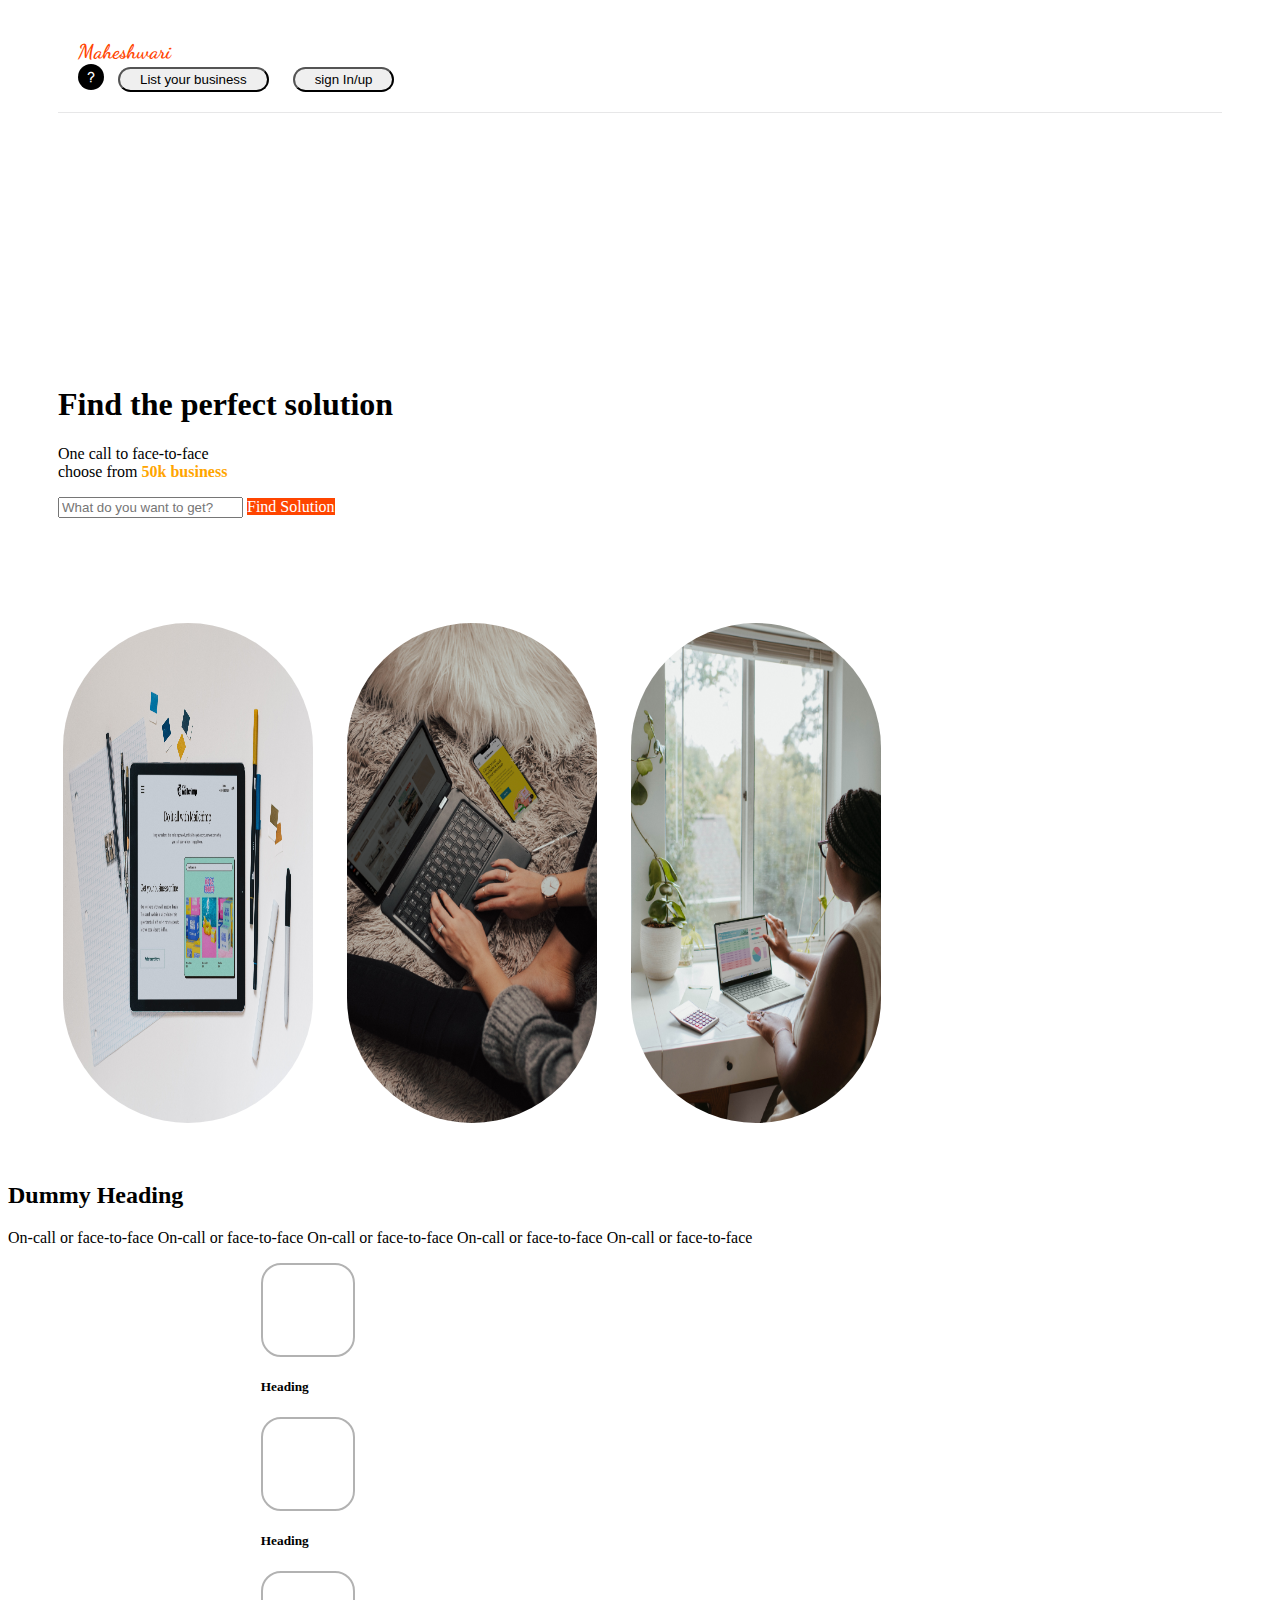
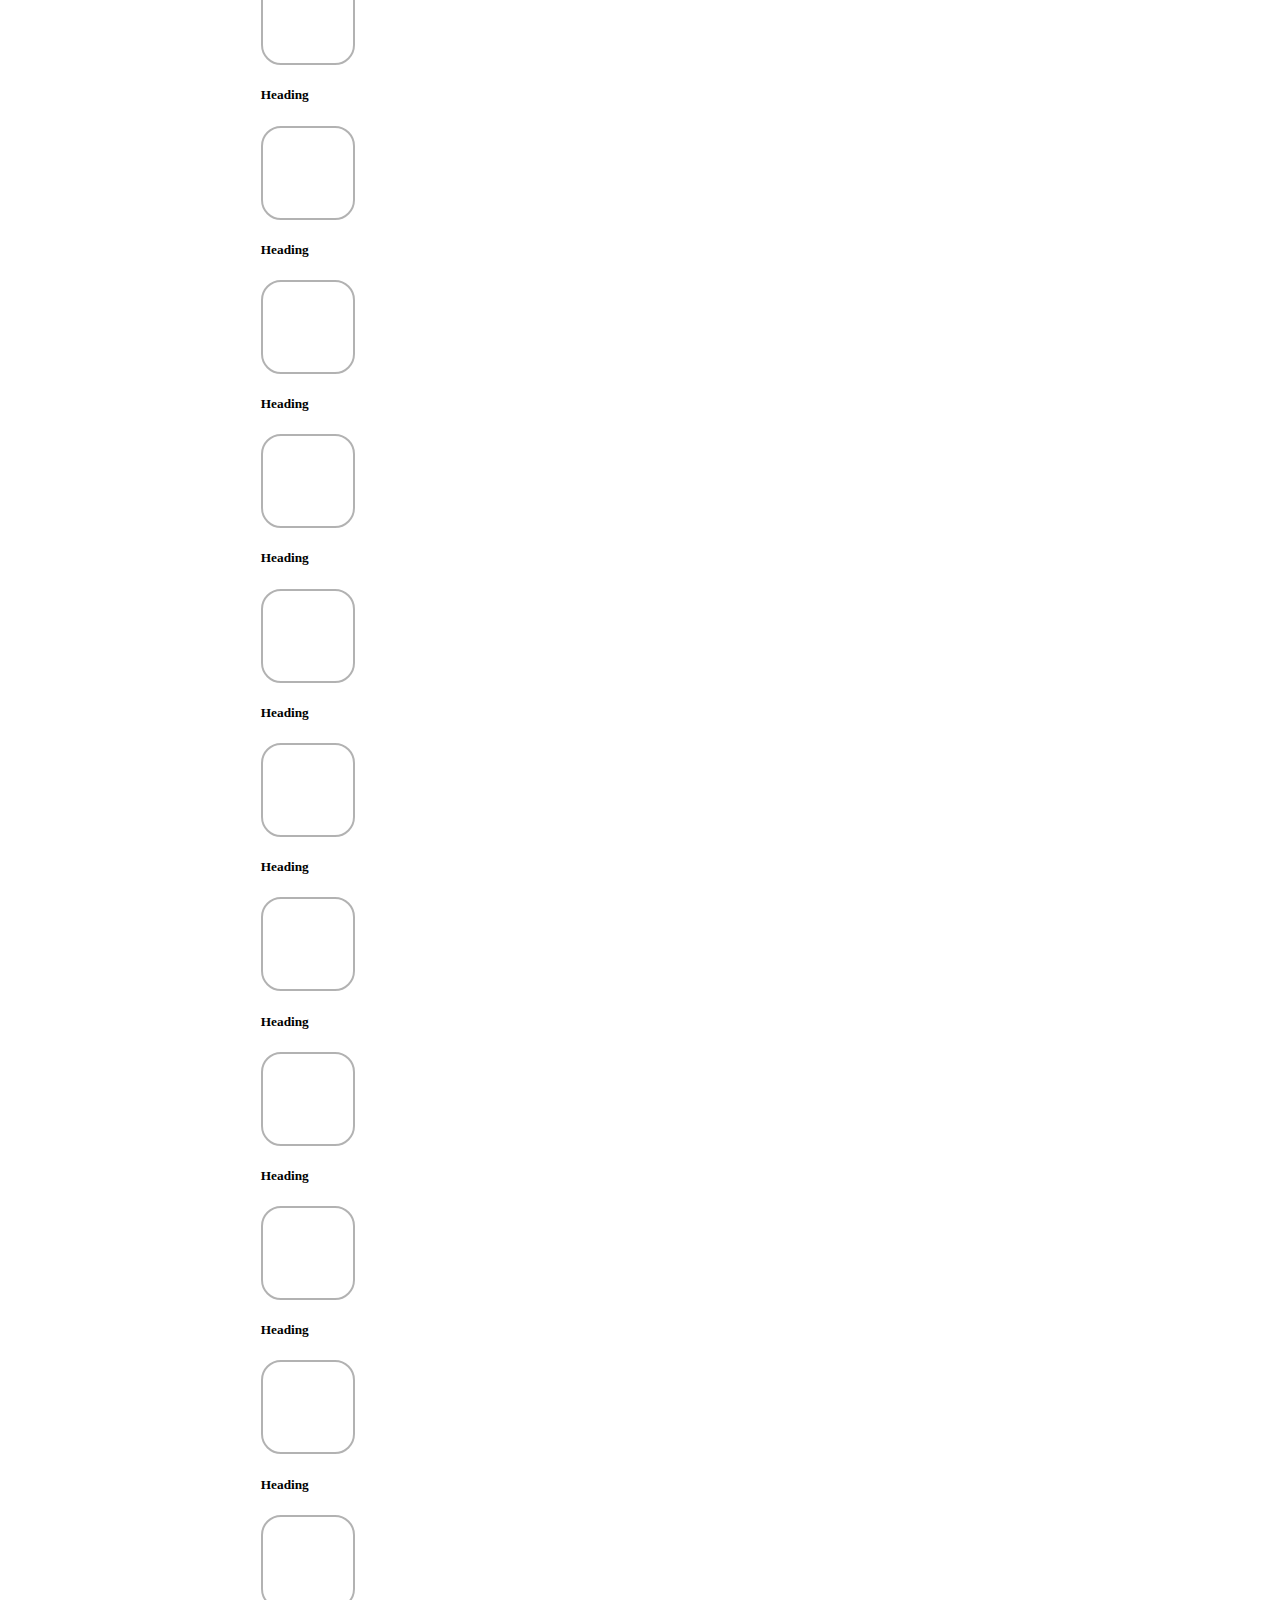
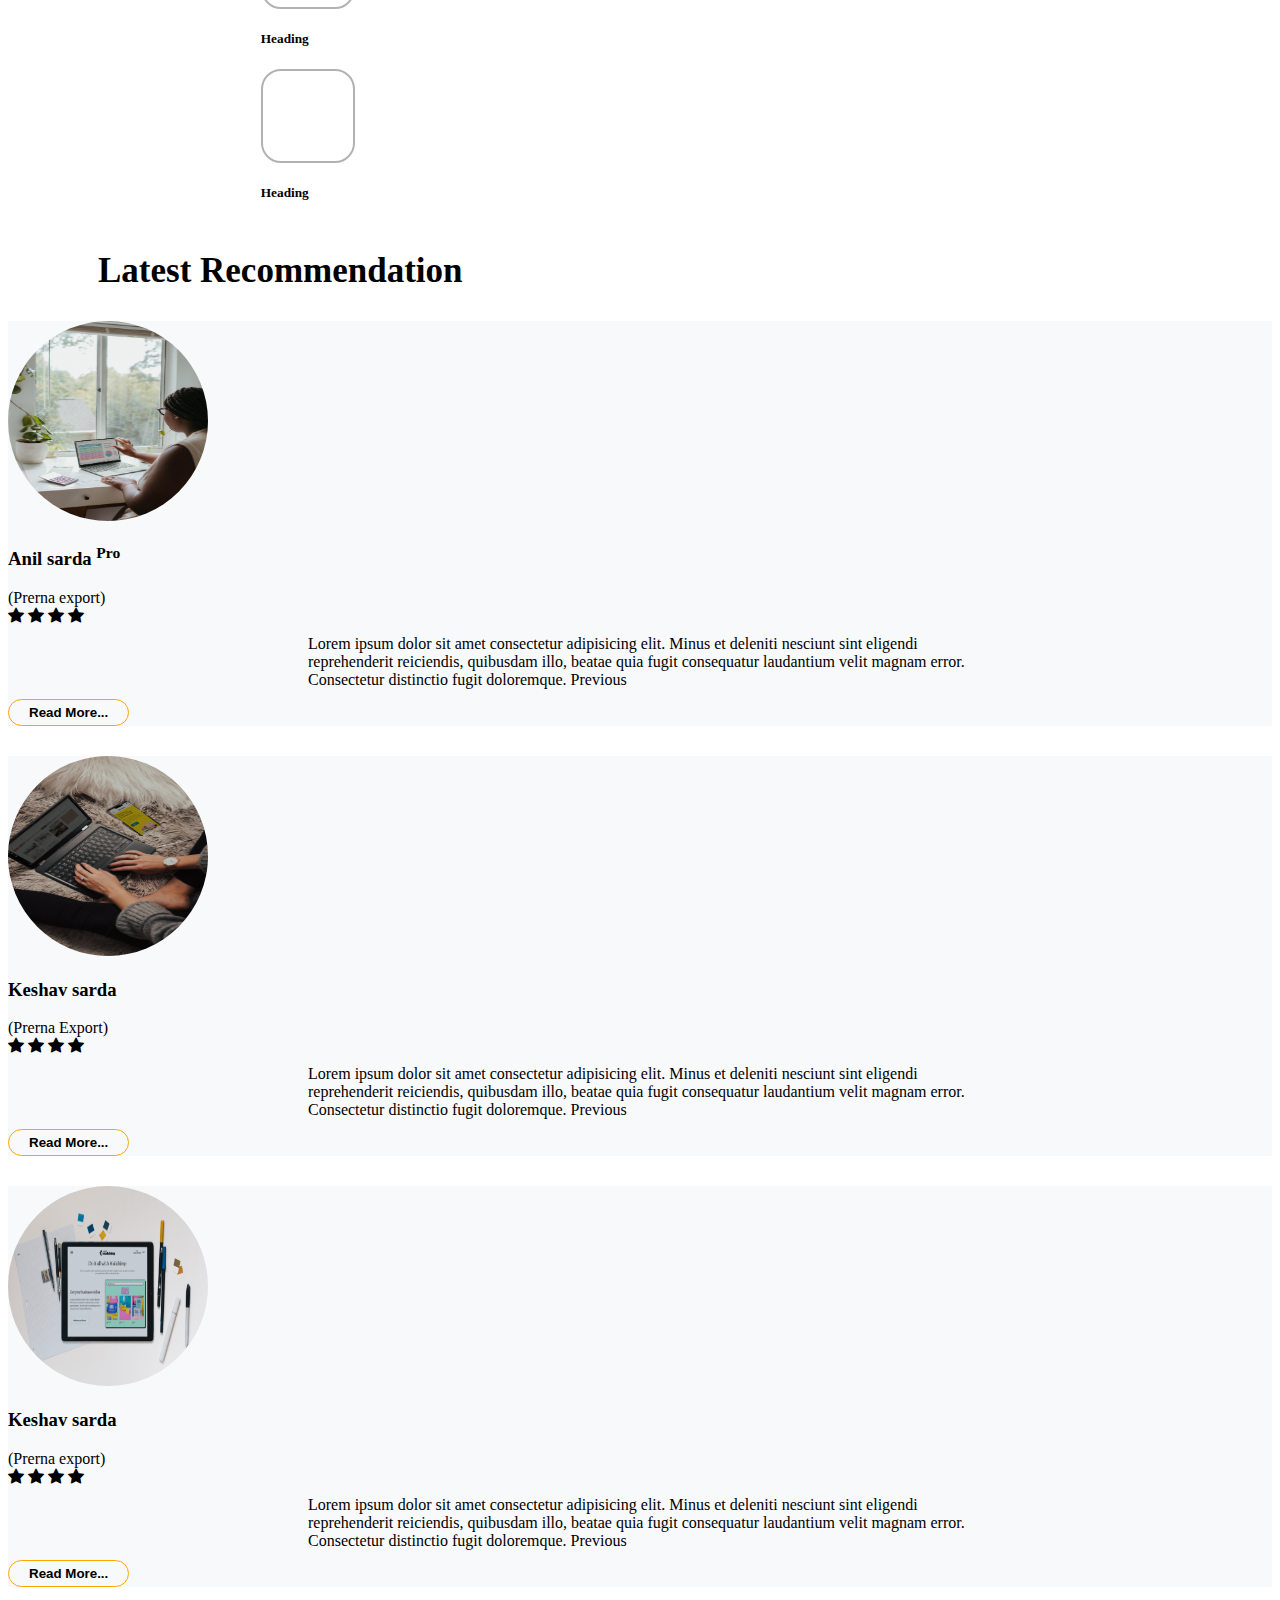
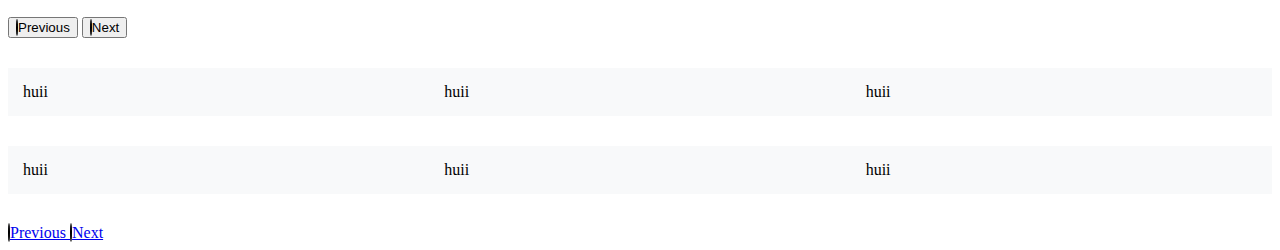
==== index.html @ d86c4afa "v1" ====
<!DOCTYPE html>
<html lang="en">
<head>
    <meta charset="UTF-8">
    <meta http-equiv="X-UA-Compatible" content="IE=edge">
    <meta name="viewport" content="width=device-width, initial-scale=1.0">
    <title>Demo</title>
    <link href="https://cdn.jsdelivr.net/npm/bootstrap@5.3.0-alpha3/dist/css/bootstrap.min.css" rel="stylesheet" integrity="sha384-KK94CHFLLe+nY2dmCWGMq91rCGa5gtU4mk92HdvYe+M/SXH301p5ILy+dN9+nJOZ" crossorigin="anonymous">
    <link rel="stylesheet" href="style.css">
    <link rel="stylesheet"
    href="https://unpkg.com/boxicons@latest/css/boxicons.min.css">
    <link rel="stylesheet" href="https://cdn.jsdelivr.net/npm/bootstrap-icons@1.10.5/font/bootstrap-icons.css">
    <script src="https://cdn.jsdelivr.net/npm/bootstrap@5.3.0-alpha3/dist/js/bootstrap.bundle.min.js" integrity="sha384-ENjdO4Dr2bkBIFxQpeoTz1HIcje39Wm4jDKdf19U8gI4ddQ3GYNS7NTKfAdVQSZe" crossorigin="anonymous"></script>
</head>
<body class="container-fluid">
    <nav class="navbar">
        <div class="left">
            <a href="">Maheshwari</a>
        </div>
        <div class="right">
            <i class='bx bx-question-mark'></i>
            <button>List your business</button>
            <button>sign In/up</button>
        </div>

    </nav>
    <section>
        <div class="row justify-content-start">
            <div class="col-4" id="Content">
              <h1>Find the perfect solution</h1>
              <p>One call to face-to-face <br>
            choose from <span>50k business</span></p>
            
<div class="input-group mb-3">
    <input type="text" class="form-control p-3 " placeholder="What do you want to get?" aria-label="Recipient's username" aria-describedby="basic-addon2" >
    <span class="input-group-text" id="basic-addon2">Find Solution</span>
  </div>
            </div>
            <div class="col-4">
             <div class="d-flex">
                <img src="./images/1.jpg" id="one" width="250px" height="500px" alt="">
                <img src="./images/2.jpg" id="two" width="250px" height="500px" alt="">
                <img src="./images/3.jpg" id="three" width="250px" height="500px" alt="">
             </div>
            </div>
          </div>
    </section>


    <section class="dummy">
        <h2 class="text-center">Dummy Heading</h2>
        <p class="text-center">On-call or face-to-face On-call or face-to-face On-call or face-to-face On-call or face-to-face On-call or face-to-face </p>

        <div class="boxes">
            <div class="d-flex mt-5">
                <div>
                    <div class="box">
    
                    </div>
                    <h5>Heading</h5>
                </div>
                <div>
                    <div class="box">
    
                    </div>
                    <h5>Heading</h5>
                </div>
                <div>
                    <div class="box">
    
                    </div>
                    <h5>Heading</h5>
                </div>
                <div>
                    <div class="box">
    
                    </div>
                    <h5>Heading</h5>
                </div>
                <div>
                    <div class="box">
    
                    </div>
                    <h5>Heading</h5>
                </div>
                <div>
                    <div class="box">
    
                    </div>
                    <h5>Heading</h5>
                </div>
                <div>
                    <div class="box">
    
                    </div>
                    <h5>Heading</h5>
                </div>
            </div>
            <div class="d-flex mt-5">
                <div>
                    <div class="box">
    
                    </div>
                    <h5>Heading</h5>
                </div>
                <div>
                    <div class="box">
    
                    </div>
                    <h5>Heading</h5>
                </div>
                <div>
                    <div class="box">
    
                    </div>
                    <h5>Heading</h5>
                </div>
                <div>
                    <div class="box">
    
                    </div>
                    <h5>Heading</h5>
                </div>
                <div>
                    <div class="box">
    
                    </div>
                    <h5>Heading</h5>
                </div>
                <div>
                    <div class="box">
    
                    </div>
                    <h5>Heading</h5>
                </div>
                <div>
                    <div class="box">
    
                    </div>
                    <h5>Heading</h5>
                </div>
            </div>
           
           
    </section>

    <section class="recommendation">
      <h2>Latest Recommendation</h2>
      
      <div id="carouselExampleInterval" class="carousel slide" data-bs-ride="carousel">
        <div class="carousel-inner">
          <div class="carousel-item active text-center" data-bs-interval="3000">
            <img src="./images/3.jpg" class="d-block " alt="...">
            <h3>Anil sarda <sup class="text-danger">Pro</sup></h3>
            <span>(Prerna export)</span>
            <div>
                <span class="bi bi-star-fill text-warning"></span>
                <span class="bi bi-star-fill text-warning"></span>
                <span class="bi bi-star-fill text-warning"></span>
                <span class="bi bi-star-fill text-warning"></span>
                <span></span>
            </div>
            <p> Lorem ipsum dolor sit amet consectetur adipisicing elit. Minus et deleniti nesciunt sint eligendi reprehenderit reiciendis, quibusdam illo, beatae quia fugit consequatur laudantium velit magnam error. Consectetur distinctio fugit doloremque. Previous
            </p>
            <button>Read More...</button>
          </div>
          <div class="carousel-item text-center" data-bs-interval="4000">
            <img src="./images/2.jpg" class="d-block " alt="...">
            <h3>Keshav sarda</h3>
            <span>(Prerna Export)</span>
            <div>
                <span class="bi bi-star-fill text-warning"></span>
                <span class="bi bi-star-fill text-warning"></span>
                <span class="bi bi-star-fill text-warning"></span>
                <span class="bi bi-star-fill text-warning"></span>
                <span></span>
            </div>
            <p> Lorem ipsum dolor sit amet consectetur adipisicing elit. Minus et deleniti nesciunt sint eligendi reprehenderit reiciendis, quibusdam illo, beatae quia fugit consequatur laudantium velit magnam error. Consectetur distinctio fugit doloremque. Previous
            </p>
            <button>Read More...</button>
          </div>
          <div class="carousel-item text-center" data-bs-interval="3000">
            <img src="./images/1.jpg" class="d-block" alt="...">
            <h3>Keshav sarda</h3>
            <span>(Prerna export)</span>
            <div>
                <span class="bi bi-star-fill text-warning"></span>
                <span class="bi bi-star-fill text-warning"></span>
                <span class="bi bi-star-fill text-warning"></span>
                <span class="bi bi-star-fill text-warning"></span>
                <span></span>
            </div>
            <p> Lorem ipsum dolor sit amet consectetur adipisicing elit. Minus et deleniti nesciunt sint eligendi reprehenderit reiciendis, quibusdam illo, beatae quia fugit consequatur laudantium velit magnam error. Consectetur distinctio fugit doloremque. Previous
              </p>
              <button>Read More...</button>
          </div>
        </div>
        <button class="carousel-control-prev" type="button" data-bs-target="#carouselExampleInterval" data-bs-slide="prev">
          <span class="carousel-control-prev-icon" aria-hidden="true"></span>
          <span class="visually-hidden">Previous</span>
        </button>
        <button class="carousel-control-next" type="button" data-bs-target="#carouselExampleInterval" data-bs-slide="next">
          <span class="carousel-control-next-icon" aria-hidden="true"></span>
          <span class="visually-hidden">Next</span>
        </button>
      </div>
          <!-- Carousel wrapper -->
    </section>


    <div id="myCarousel" class="carousel slide" data-ride="carousel">
        <div class="carousel-inner">
           <div class="carousel-item active">
              <div class="row">
                 <div class="col-md-4">
                   huii
                 </div>
                 <div class="col-md-4">
                    huii
                 </div>
                 <div class="col-md-4">
                    huii
                 </div>
              </div>
           </div>
           <div class="carousel-item">
              <div class="row">
                 <div class="col-md-4">
                    huii
                 </div>
                 <div class="col-md-4">
                    huii
                 </div>
                 <div class="col-md-4">
                    huii
                 </div>
              </div>
           </div>
        </div>
        <a class="carousel-control-prev" href="#myCarousel" role="button" data-slide="prev">
           <span class="carousel-control-prev-icon" aria-hidden="true"></span>
           <span class="sr-only">Previous</span>
        </a>
        <a class="carousel-control-next" href="#myCarousel" role="button" data-slide="next">
           <span class="carousel-control-next-icon" aria-hidden="true"></span>
           <span class="sr-only">Next</span>
        </a>
     </div>
   

    
    <script src="https://code.jquery.com/jquery-3.6.3.min.js" integrity="sha256-pvPw+upLPUjgMXY0G+8O0xUf+/Im1MZjXxxgOcBQBXU="crossorigin="anonymous"></script>
        <script src="https://cdn.jsdelivr.net/npm/bootstrap@5.3.0-alpha1/dist/js/bootstrap.bundle.min.js" integrity="sha384-w76AqPfDkMBDXo30jS1Sgez6pr3x5MlQ1ZAGC+nuZB+EYdgRZgiwxhTBTkF7CXvN" crossorigin="anonymous"></script>
</body>
</html>
---- style.css ----
@import url('https://fonts.googleapis.com/css2?family=Dancing+Script&display=swap');
nav{
    margin: 20px 50px;
    box-shadow: rgba(17, 17, 26, 0.1) 0px 1px 0px;
    padding: 20px;
    
}
.left a{
    text-decoration: none;
    font-size: 20px;
    font-family: 'Dancing Script', cursive;
    color: orangered;
    font-weight: bold;
}
.right i{
    background-color: black;
    padding: 5px;
    border-radius: 50%;
    color: white;
}
.right button{
    border-radius: 40px;
    margin: 0 10px;
    padding: 3px 20px;
}
.input-group span{
    background-color: orangered;
    color: white;
}
section .row{
    margin: 0 50px;
}
#Content{
    padding-top: 20%;
    width: 40%;
}
#Content p span{
    color: orange;
    font-weight: 600;
}
section .row .col-4 img{
    margin-right: 20px;
    padding: 5px;
    border-radius:200px;
}
#one{
    margin-top: 100px;
}
#three{
    margin-top: 100px;
}

.dummy{
    margin-top: 50px;
}

.dummy h2{
    font-weight: bold;
}
.boxes{
    margin: 0 20%;
    
}
.box{
    border: 2px solid black;
    height: 90px;
    width: 90px;
    border-radius: 20px;
    margin-bottom: 5px;
    margin-right: 50px;
    opacity: 0.3;
}
.recommendation h2{
    margin: 20px 90px;
    margin-top: 50px;
    font-weight: bold;
    font-size: 35px;
}
.carousel-item{
    margin: 30px 0px;
}
.carousel-item p{
    margin: 10px 300px;
}
.carousel-item img {
    width: 200px;
    height: 200px;
    border-radius: 50%;
    margin: auto;
}
.carousel-item button{
    background-color: transparent;
    border: 1px solid orange;
    padding: 5px 20px;
    border-radius: 20px;
    font-weight: bold;
}
.carousel-item button:hover{
    background-color: orangered;
    color: white;
   
}

.carousel-control-prev-icon, .carousel-control-next-icon {
    height: 40px;
    width: 40px;
    outline: black;
    background-color: rgba(0, 0, 0, 0.3);
    background-size: 100%, 100%;
    border-radius: 50%;
    border: 1px solid black;
}









.carousel-inner .row {
    display: flex;
 }
 
 .carousel-inner .col-md-4 {
    flex: 1;
    padding: 15px;
 }
 
 .carousel-inner .carousel-item {
    background-color: #f8f9fa;
 }
 
 .carousel-control-prev-icon,
 .carousel-control-next-icon {
    height: 100%;
    width: 100%;
    outline: black;
    background-size: 100%, 100%;
    border-radius: 50%;
    background-image: none;
 }
 
 .carousel-control-prev-icon {
    background-image: url("data:image/svg+xml,%3csvg xmlns='http://www.w3.org/2000/svg' fill='%23000' viewBox='0 0 8 8'%3e%3cpath d='M4.5 0l-.5.5v2.3l-3-3v1.5l3 3h1.5l-3 3v1.5l3-3v1.5l3-3.1v2.3l.5.5h1l.5-.5v-7l-.5-.5h-1z'/%3e%3c/svg%3e");
 }
 
 .carousel-control-next-icon {
    background-image: url("data:image/svg+xml,%3csvg xmlns='http://www.w3.org/2000/svg' fill='%23000' viewBox='0 0 8 8'%3e%3cpath d='M3.5 0l-.5.5v2.3l-3-3v1.5l3 3h1.5l-3 3v1.5l3-3v1.5l3-3.1v2.3l.5.5h1l.5-.5v-7l-.5-.5h-1z'/%3e%3c/svg%3e");
 }
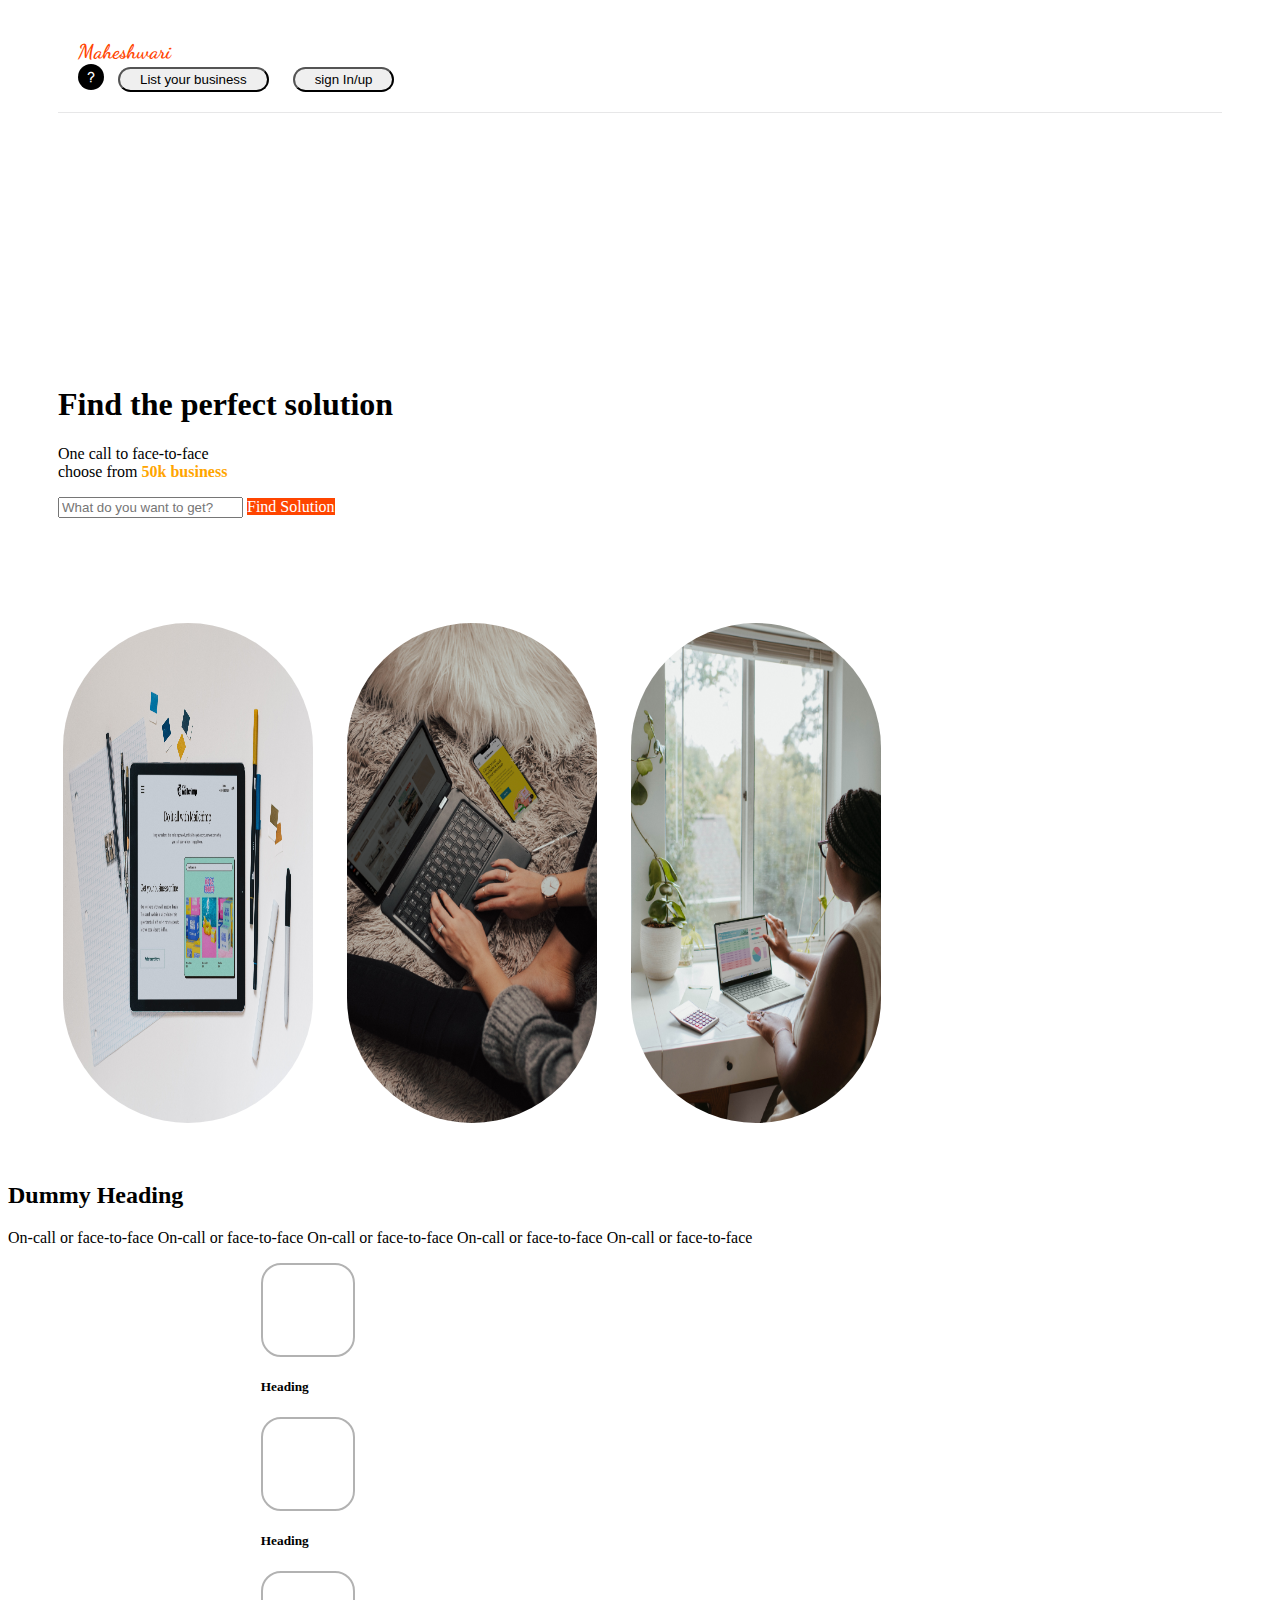
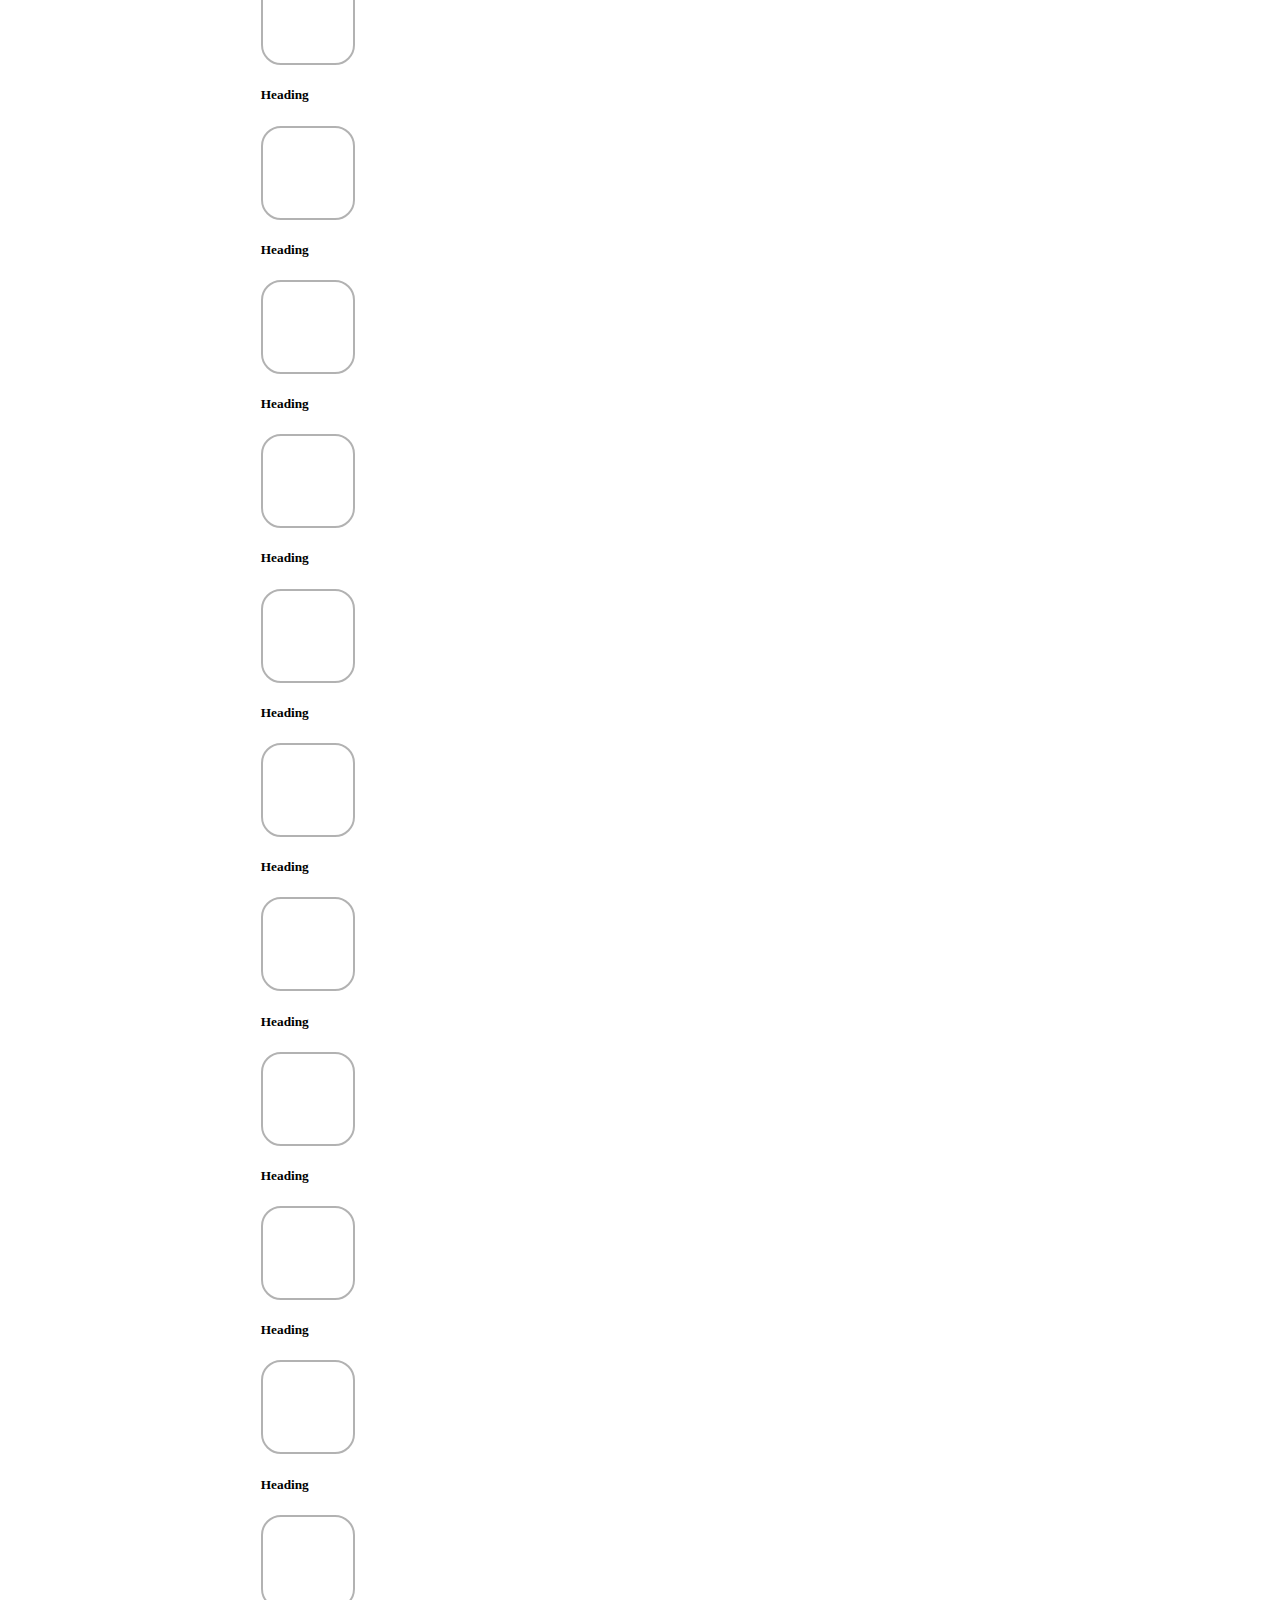
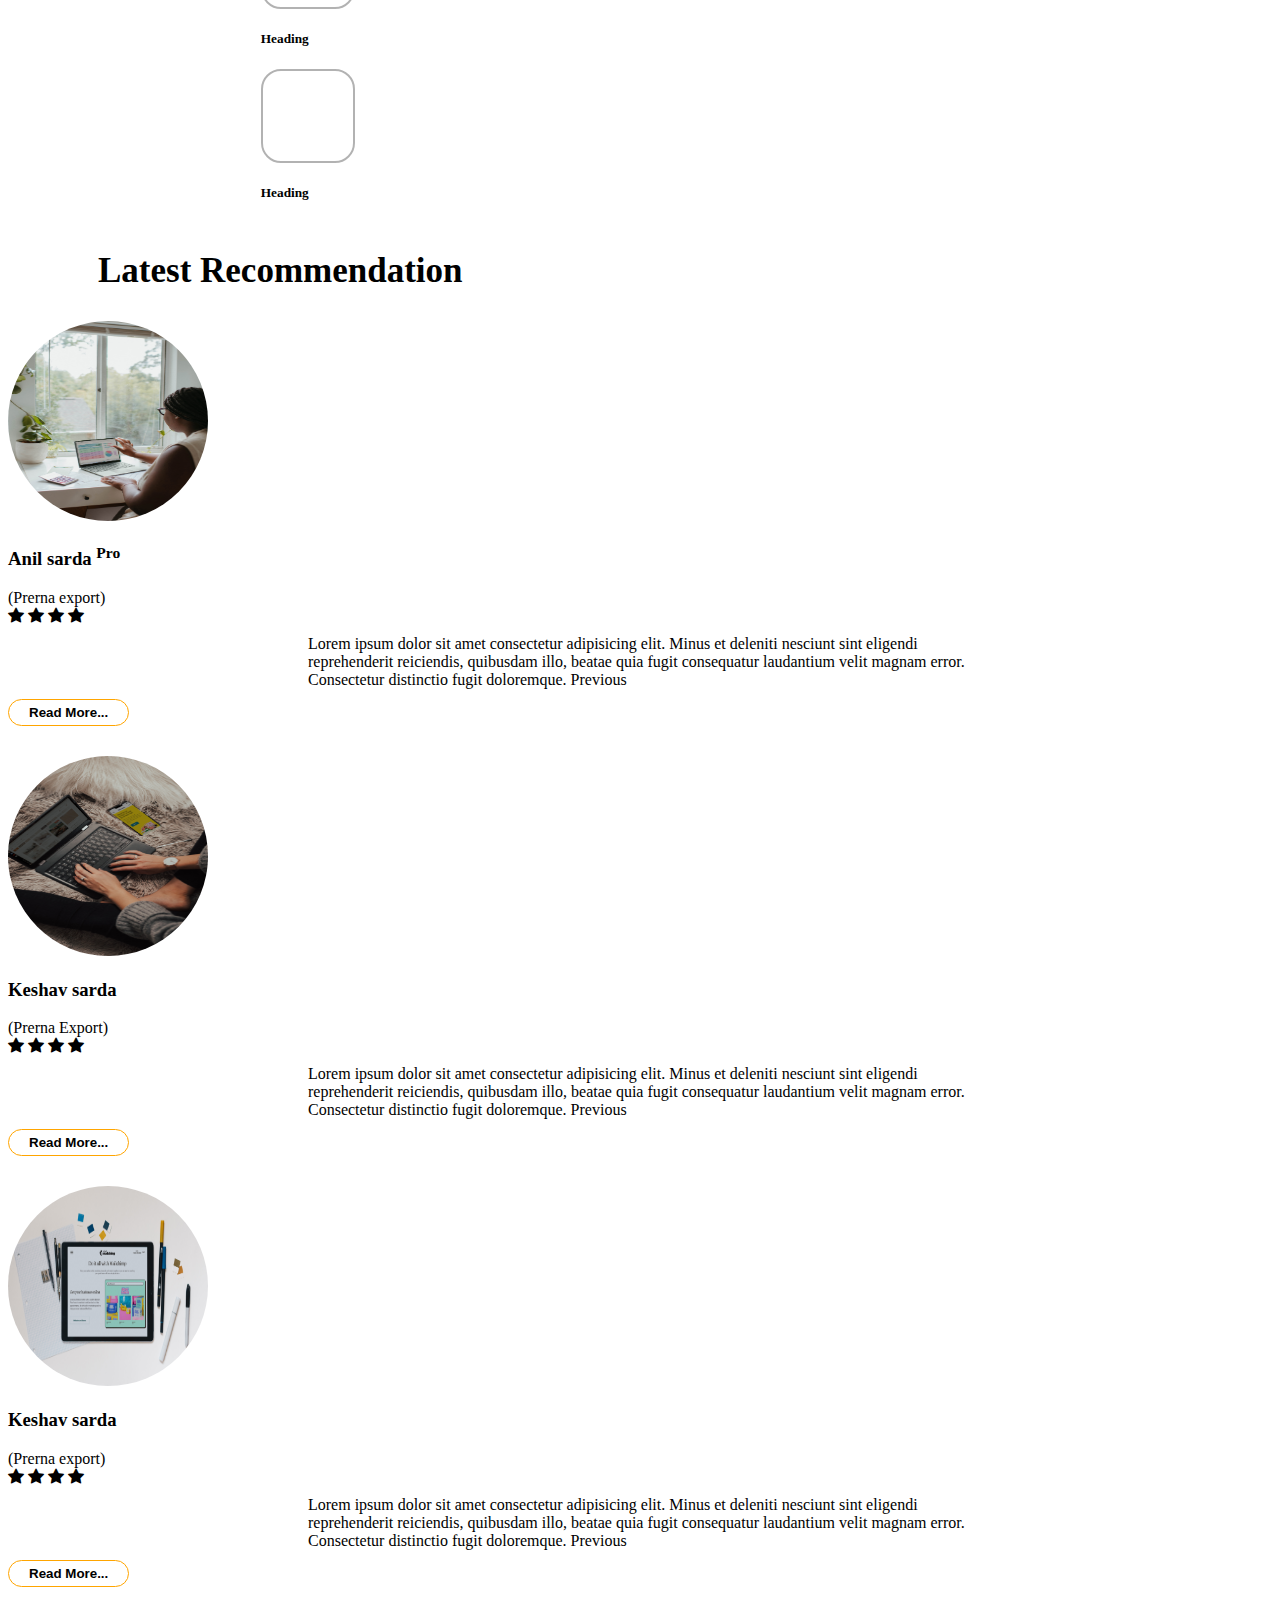
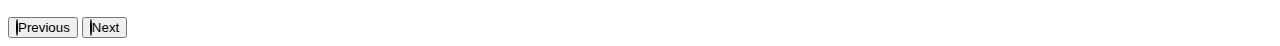
==== commit 1bbe3244: "v2" ====
--- a/index.html
+++ b/index.html
@@ -208,44 +208,6 @@
     </section>
 
 
-    <div id="myCarousel" class="carousel slide" data-ride="carousel">
-        <div class="carousel-inner">
-           <div class="carousel-item active">
-              <div class="row">
-                 <div class="col-md-4">
-                   huii
-                 </div>
-                 <div class="col-md-4">
-                    huii
-                 </div>
-                 <div class="col-md-4">
-                    huii
-                 </div>
-              </div>
-           </div>
-           <div class="carousel-item">
-              <div class="row">
-                 <div class="col-md-4">
-                    huii
-                 </div>
-                 <div class="col-md-4">
-                    huii
-                 </div>
-                 <div class="col-md-4">
-                    huii
-                 </div>
-              </div>
-           </div>
-        </div>
-        <a class="carousel-control-prev" href="#myCarousel" role="button" data-slide="prev">
-           <span class="carousel-control-prev-icon" aria-hidden="true"></span>
-           <span class="sr-only">Previous</span>
-        </a>
-        <a class="carousel-control-next" href="#myCarousel" role="button" data-slide="next">
-           <span class="carousel-control-next-icon" aria-hidden="true"></span>
-           <span class="sr-only">Next</span>
-        </a>
-     </div>
    
 
     
--- a/style.css
+++ b/style.css
@@ -117,35 +117,3 @@
 
 
 
-
-
-.carousel-inner .row {
-    display: flex;
- }
- 
- .carousel-inner .col-md-4 {
-    flex: 1;
-    padding: 15px;
- }
- 
- .carousel-inner .carousel-item {
-    background-color: #f8f9fa;
- }
- 
- .carousel-control-prev-icon,
- .carousel-control-next-icon {
-    height: 100%;
-    width: 100%;
-    outline: black;
-    background-size: 100%, 100%;
-    border-radius: 50%;
-    background-image: none;
- }
- 
- .carousel-control-prev-icon {
-    background-image: url("data:image/svg+xml,%3csvg xmlns='http://www.w3.org/2000/svg' fill='%23000' viewBox='0 0 8 8'%3e%3cpath d='M4.5 0l-.5.5v2.3l-3-3v1.5l3 3h1.5l-3 3v1.5l3-3v1.5l3-3.1v2.3l.5.5h1l.5-.5v-7l-.5-.5h-1z'/%3e%3c/svg%3e");
- }
- 
- .carousel-control-next-icon {
-    background-image: url("data:image/svg+xml,%3csvg xmlns='http://www.w3.org/2000/svg' fill='%23000' viewBox='0 0 8 8'%3e%3cpath d='M3.5 0l-.5.5v2.3l-3-3v1.5l3 3h1.5l-3 3v1.5l3-3v1.5l3-3.1v2.3l.5.5h1l.5-.5v-7l-.5-.5h-1z'/%3e%3c/svg%3e");
- }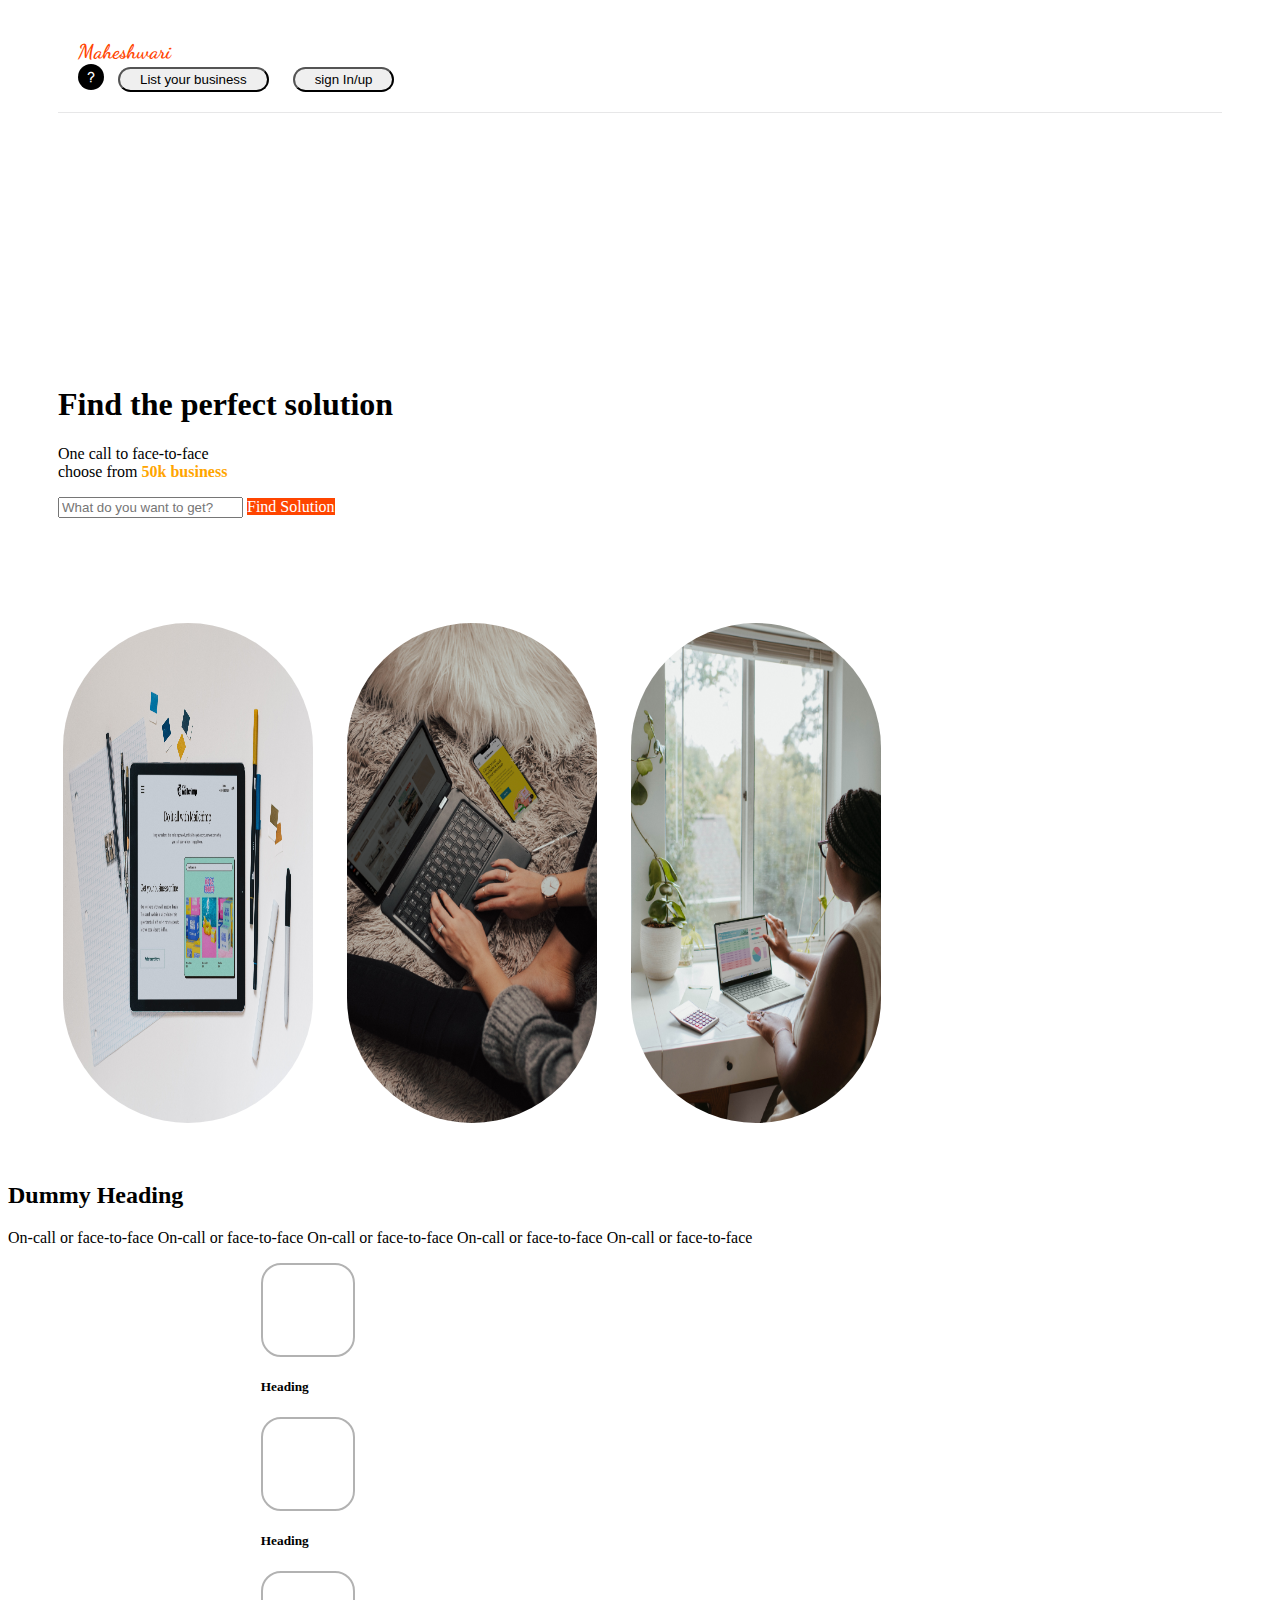
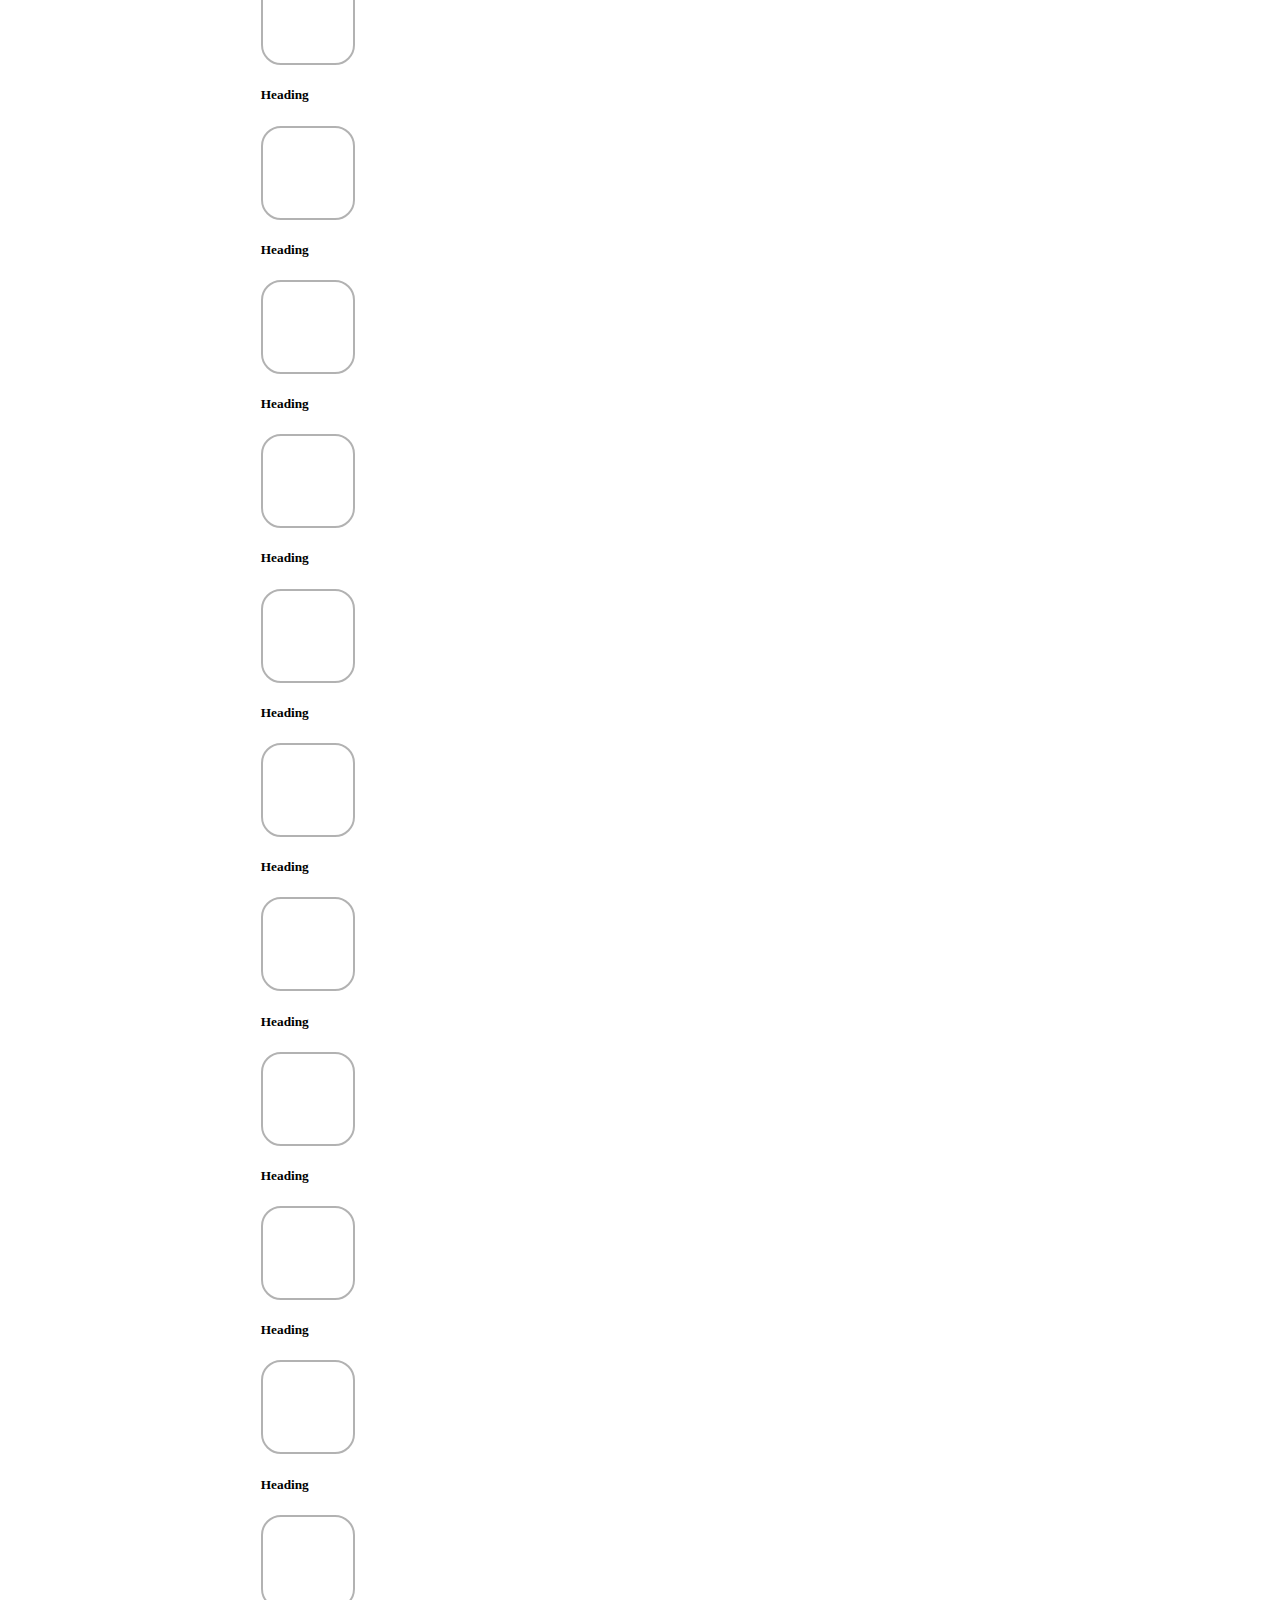
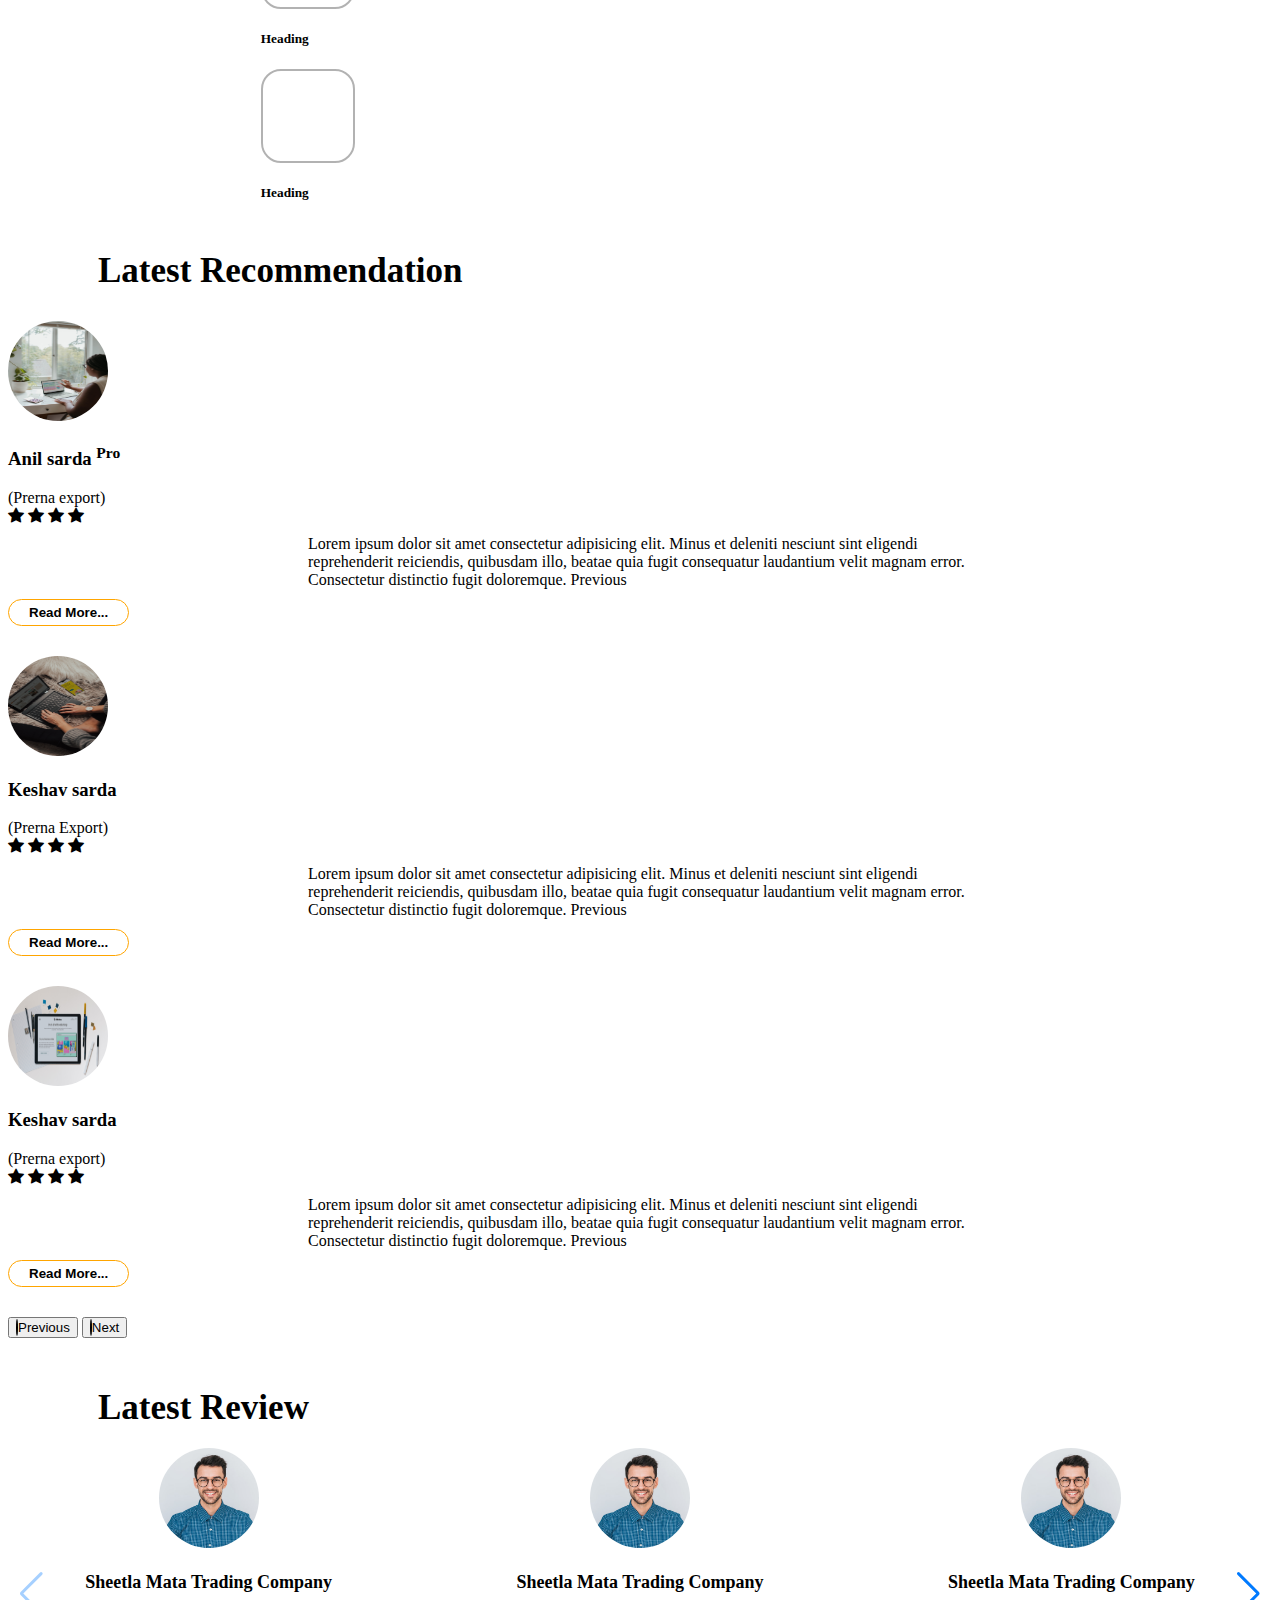
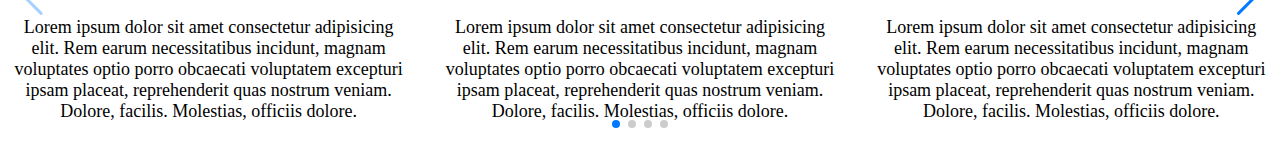
==== commit 65856ae5: "v4" ====
--- a/index.html
+++ b/index.html
@@ -7,10 +7,13 @@
     <title>Demo</title>
     <link href="https://cdn.jsdelivr.net/npm/bootstrap@5.3.0-alpha3/dist/css/bootstrap.min.css" rel="stylesheet" integrity="sha384-KK94CHFLLe+nY2dmCWGMq91rCGa5gtU4mk92HdvYe+M/SXH301p5ILy+dN9+nJOZ" crossorigin="anonymous">
     <link rel="stylesheet" href="style.css">
-    <link rel="stylesheet"
-    href="https://unpkg.com/boxicons@latest/css/boxicons.min.css">
+   
+    <link rel="stylesheet" href="https://unpkg.com/boxicons@latest/css/boxicons.min.css">
     <link rel="stylesheet" href="https://cdn.jsdelivr.net/npm/bootstrap-icons@1.10.5/font/bootstrap-icons.css">
-    <script src="https://cdn.jsdelivr.net/npm/bootstrap@5.3.0-alpha3/dist/js/bootstrap.bundle.min.js" integrity="sha384-ENjdO4Dr2bkBIFxQpeoTz1HIcje39Wm4jDKdf19U8gI4ddQ3GYNS7NTKfAdVQSZe" crossorigin="anonymous"></script>
+    <link rel="stylesheet" href="https://cdn.jsdelivr.net/npm/swiper@9/swiper-bundle.min.css" />
+
+
+   
 </head>
 <body class="container-fluid">
     <nav class="navbar">
@@ -145,73 +148,150 @@
     </section>
 
     <section class="recommendation">
-      <h2>Latest Recommendation</h2>
-      
-      <div id="carouselExampleInterval" class="carousel slide" data-bs-ride="carousel">
-        <div class="carousel-inner">
-          <div class="carousel-item active text-center" data-bs-interval="3000">
-            <img src="./images/3.jpg" class="d-block " alt="...">
-            <h3>Anil sarda <sup class="text-danger">Pro</sup></h3>
-            <span>(Prerna export)</span>
-            <div>
-                <span class="bi bi-star-fill text-warning"></span>
-                <span class="bi bi-star-fill text-warning"></span>
-                <span class="bi bi-star-fill text-warning"></span>
-                <span class="bi bi-star-fill text-warning"></span>
-                <span></span>
-            </div>
-            <p> Lorem ipsum dolor sit amet consectetur adipisicing elit. Minus et deleniti nesciunt sint eligendi reprehenderit reiciendis, quibusdam illo, beatae quia fugit consequatur laudantium velit magnam error. Consectetur distinctio fugit doloremque. Previous
-            </p>
-            <button>Read More...</button>
-          </div>
-          <div class="carousel-item text-center" data-bs-interval="4000">
-            <img src="./images/2.jpg" class="d-block " alt="...">
-            <h3>Keshav sarda</h3>
-            <span>(Prerna Export)</span>
-            <div>
-                <span class="bi bi-star-fill text-warning"></span>
-                <span class="bi bi-star-fill text-warning"></span>
-                <span class="bi bi-star-fill text-warning"></span>
-                <span class="bi bi-star-fill text-warning"></span>
-                <span></span>
-            </div>
-            <p> Lorem ipsum dolor sit amet consectetur adipisicing elit. Minus et deleniti nesciunt sint eligendi reprehenderit reiciendis, quibusdam illo, beatae quia fugit consequatur laudantium velit magnam error. Consectetur distinctio fugit doloremque. Previous
-            </p>
-            <button>Read More...</button>
-          </div>
-          <div class="carousel-item text-center" data-bs-interval="3000">
-            <img src="./images/1.jpg" class="d-block" alt="...">
-            <h3>Keshav sarda</h3>
-            <span>(Prerna export)</span>
-            <div>
-                <span class="bi bi-star-fill text-warning"></span>
-                <span class="bi bi-star-fill text-warning"></span>
-                <span class="bi bi-star-fill text-warning"></span>
-                <span class="bi bi-star-fill text-warning"></span>
-                <span></span>
-            </div>
-            <p> Lorem ipsum dolor sit amet consectetur adipisicing elit. Minus et deleniti nesciunt sint eligendi reprehenderit reiciendis, quibusdam illo, beatae quia fugit consequatur laudantium velit magnam error. Consectetur distinctio fugit doloremque. Previous
+        <h2>Latest Recommendation</h2>
+        
+        <div id="carouselExampleInterval" class="carousel slide" data-bs-ride="carousel">
+          <div class="carousel-inner">
+            <div class="carousel-item active text-center" data-bs-interval="3000">
+              <img src="./images/3.jpg" class="d-block " alt="...">
+              <h3>Anil sarda <sup class="text-danger">Pro</sup></h3>
+              <span>(Prerna export)</span>
+              <div>
+                  <span class="bi bi-star-fill text-warning"></span>
+                  <span class="bi bi-star-fill text-warning"></span>
+                  <span class="bi bi-star-fill text-warning"></span>
+                  <span class="bi bi-star-fill text-warning"></span>
+                  <span></span>
+              </div>
+              <p> Lorem ipsum dolor sit amet consectetur adipisicing elit. Minus et deleniti nesciunt sint eligendi reprehenderit reiciendis, quibusdam illo, beatae quia fugit consequatur laudantium velit magnam error. Consectetur distinctio fugit doloremque. Previous
               </p>
               <button>Read More...</button>
-          </div>
-        </div>
-        <button class="carousel-control-prev" type="button" data-bs-target="#carouselExampleInterval" data-bs-slide="prev">
-          <span class="carousel-control-prev-icon" aria-hidden="true"></span>
-          <span class="visually-hidden">Previous</span>
-        </button>
-        <button class="carousel-control-next" type="button" data-bs-target="#carouselExampleInterval" data-bs-slide="next">
-          <span class="carousel-control-next-icon" aria-hidden="true"></span>
-          <span class="visually-hidden">Next</span>
-        </button>
+            </div>
+            <div class="carousel-item text-center" data-bs-interval="4000">
+              <img src="./images/2.jpg" class="d-block " alt="...">
+              <h3>Keshav sarda</h3>
+              <span>(Prerna Export)</span>
+              <div>
+                  <span class="bi bi-star-fill text-warning"></span>
+                  <span class="bi bi-star-fill text-warning"></span>
+                  <span class="bi bi-star-fill text-warning"></span>
+                  <span class="bi bi-star-fill text-warning"></span>
+                  <span></span>
+              </div>
+              <p> Lorem ipsum dolor sit amet consectetur adipisicing elit. Minus et deleniti nesciunt sint eligendi reprehenderit reiciendis, quibusdam illo, beatae quia fugit consequatur laudantium velit magnam error. Consectetur distinctio fugit doloremque. Previous
+              </p>
+              <button>Read More...</button>
+            </div>
+            <div class="carousel-item text-center" data-bs-interval="3000">
+              <img src="./images/1.jpg" class="d-block" alt="...">
+              <h3>Keshav sarda</h3>
+              <span>(Prerna export)</span>
+              <div>
+                  <span class="bi bi-star-fill text-warning"></span>
+                  <span class="bi bi-star-fill text-warning"></span>
+                  <span class="bi bi-star-fill text-warning"></span>
+                  <span class="bi bi-star-fill text-warning"></span>
+                  <span></span>
+              </div>
+              <p> Lorem ipsum dolor sit amet consectetur adipisicing elit. Minus et deleniti nesciunt sint eligendi reprehenderit reiciendis, quibusdam illo, beatae quia fugit consequatur laudantium velit magnam error. Consectetur distinctio fugit doloremque. Previous
+                </p>
+                <button>Read More...</button>
+            </div>
+          </div>
+          <button class="carousel-control-prev" type="button" data-bs-target="#carouselExampleInterval" data-bs-slide="prev">
+            <span class="carousel-control-prev-icon" aria-hidden="true"></span>
+            <span class="visually-hidden">Previous</span>
+          </button>
+          <button class="carousel-control-next" type="button" data-bs-target="#carouselExampleInterval" data-bs-slide="next">
+            <span class="carousel-control-next-icon" aria-hidden="true"></span>
+            <span class="visually-hidden">Next</span>
+          </button>
+        </div>
+            <!-- Carousel wrapper -->
+      </section>
+
+  
+<section class="review">
+    <h2>Latest Review</h2>
+    <div class="swiper mySwiper">
+        <div class="swiper-wrapper">
+          <div class="swiper-slide">
+            <div class="slide">
+                <img src="./images/11.jpg" alt="">
+                <h4>Sheetla Mata Trading Company</h4>
+                <p>Lorem ipsum dolor sit amet consectetur adipisicing elit. Rem earum necessitatibus incidunt, magnam voluptates optio porro obcaecati voluptatem excepturi ipsam placeat, reprehenderit quas nostrum veniam. Dolore, facilis. Molestias, officiis dolore.</p>
+            </div>
+          </div>
+          <div class="swiper-slide">
+            <div class="slide">
+                <img src="./images/11.jpg" alt="">
+                <h4>Sheetla Mata Trading Company</h4>
+                <p>Lorem ipsum dolor sit amet consectetur adipisicing elit. Rem earum necessitatibus incidunt, magnam voluptates optio porro obcaecati voluptatem excepturi ipsam placeat, reprehenderit quas nostrum veniam. Dolore, facilis. Molestias, officiis dolore.</p>
+            </div>
+          </div>
+          <div class="swiper-slide">
+            <div class="slide">
+                <img src="./images/11.jpg" alt="">
+                <h4>Sheetla Mata Trading Company</h4>
+                <p>Lorem ipsum dolor sit amet consectetur adipisicing elit. Rem earum necessitatibus incidunt, magnam voluptates optio porro obcaecati voluptatem excepturi ipsam placeat, reprehenderit quas nostrum veniam. Dolore, facilis. Molestias, officiis dolore.</p>
+            </div>
+          </div>
+          <div class="swiper-slide">
+            <div class="slide">
+                <img src="./images/11.jpg" alt="">
+                <h4>Sheetla Mata Trading Company</h4>
+                <p>Lorem ipsum dolor sit amet consectetur adipisicing elit. Rem earum necessitatibus incidunt, magnam voluptates optio porro obcaecati voluptatem excepturi ipsam placeat, reprehenderit quas nostrum veniam. Dolore, facilis. Molestias, officiis dolore.</p>
+            </div>
+          </div>
+          <div class="swiper-slide">
+            <div class="slide">
+                <img src="./images/11.jpg" alt="">
+                <h4>Sheetla Mata Trading Company</h4>
+                <p>Lorem ipsum dolor sit amet consectetur adipisicing elit. Rem earum necessitatibus incidunt, magnam voluptates optio porro obcaecati voluptatem excepturi ipsam placeat, reprehenderit quas nostrum veniam. Dolore, facilis. Molestias, officiis dolore.</p>
+            </div>
+          </div>
+          <div class="swiper-slide">
+            <div class="slide">
+                <img src="./images/11.jpg" alt="">
+                <h4>Sheetla Mata Trading Company</h4>
+                <p>Lorem ipsum dolor sit amet consectetur adipisicing elit. Rem earum necessitatibus incidunt, magnam voluptates optio porro obcaecati voluptatem excepturi ipsam placeat, reprehenderit quas nostrum veniam. Dolore, facilis. Molestias, officiis dolore.</p>
+            </div>
+          </div>
+         
+        </div>
+        <div class="swiper-button-next"></div>
+    <div class="swiper-button-prev"></div>
+    
+        <div class="swiper-pagination"></div>
       </div>
-          <!-- Carousel wrapper -->
-    </section>
-
-
-   
-
-    
-    <script src="https://code.jquery.com/jquery-3.6.3.min.js" integrity="sha256-pvPw+upLPUjgMXY0G+8O0xUf+/Im1MZjXxxgOcBQBXU="crossorigin="anonymous"></script>
-        <script src="https://cdn.jsdelivr.net/npm/bootstrap@5.3.0-alpha1/dist/js/bootstrap.bundle.min.js" integrity="sha384-w76AqPfDkMBDXo30jS1Sgez6pr3x5MlQ1ZAGC+nuZB+EYdgRZgiwxhTBTkF7CXvN" crossorigin="anonymous"></script>
-</body>
+
+</section>
+     
+    
+
+
+        
+  <script src="https://cdn.jsdelivr.net/npm/swiper@9/swiper-bundle.min.js"></script>
+  <script src="https://code.jquery.com/jquery-3.6.3.min.js" integrity="sha256-pvPw+upLPUjgMXY0G+8O0xUf+/Im1MZjXxxgOcBQBXU="crossorigin="anonymous"></script>
+  <script src="https://cdn.jsdelivr.net/npm/bootstrap@5.3.0-alpha1/dist/js/bootstrap.bundle.min.js" integrity="sha384-w76AqPfDkMBDXo30jS1Sgez6pr3x5MlQ1ZAGC+nuZB+EYdgRZgiwxhTBTkF7CXvN" crossorigin="anonymous"></script>
+
+  <script>
+    var swiper = new Swiper(".mySwiper", {
+      slidesPerView: 3,
+      spaceBetween: 30,
+      freeMode: true,
+      pagination: {
+        el: ".swiper-pagination",
+        clickable: true,
+      },
+      navigation: {
+        nextEl: ".swiper-button-next",
+        prevEl: ".swiper-button-prev",
+      },
+    });
+
+    
+  </script>
+ 
+        </body>
 </html>--- a/style.css
+++ b/style.css
@@ -76,6 +76,7 @@
     font-weight: bold;
     font-size: 35px;
 }
+
 .carousel-item{
     margin: 30px 0px;
 }
@@ -111,9 +112,42 @@
     border: 1px solid black;
 }
 
+.review h2{
+    margin: 20px 90px;
+    margin-top: 50px;
+    font-weight: bold;
+    font-size: 35px;
+}
 
+.swiper {
+    width: 100%;
+    height: 100%;
+   
+  }
 
+  .swiper-slide {
+    text-align: center;
+    font-size: 18px;
+    background: #fff;
+    display: flex;
+    justify-content: center;
+    align-items: center;
+  }
 
+  .swiper-slide img {
+    display: block;
+    width: 100%;
+    height: 100%;
+    object-fit: cover;
+  }
 
+  .slide img{
+    width: 100px;
+    height: 100px;
+    border-radius: 50%;
+    margin: auto;
+  }
 
-
+.swiper-wrapper{
+margin-bottom: 50px;
+}
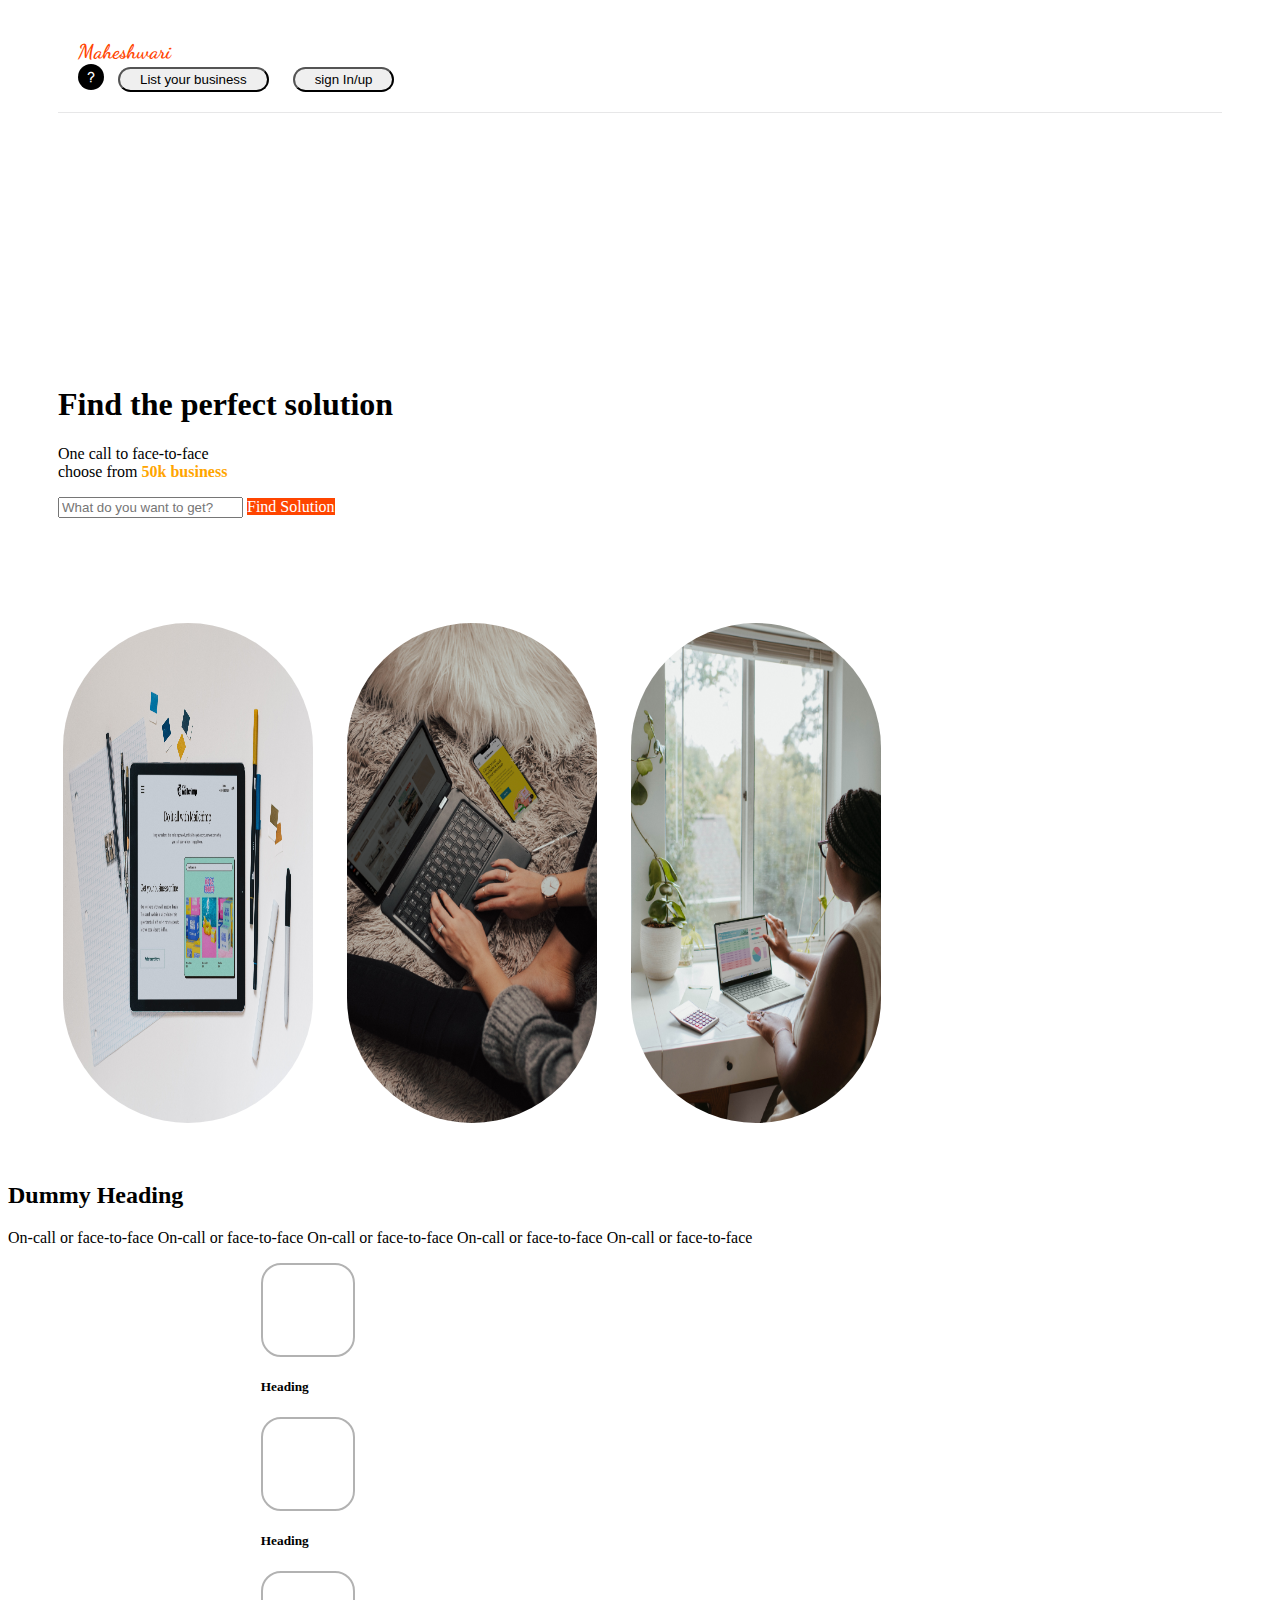
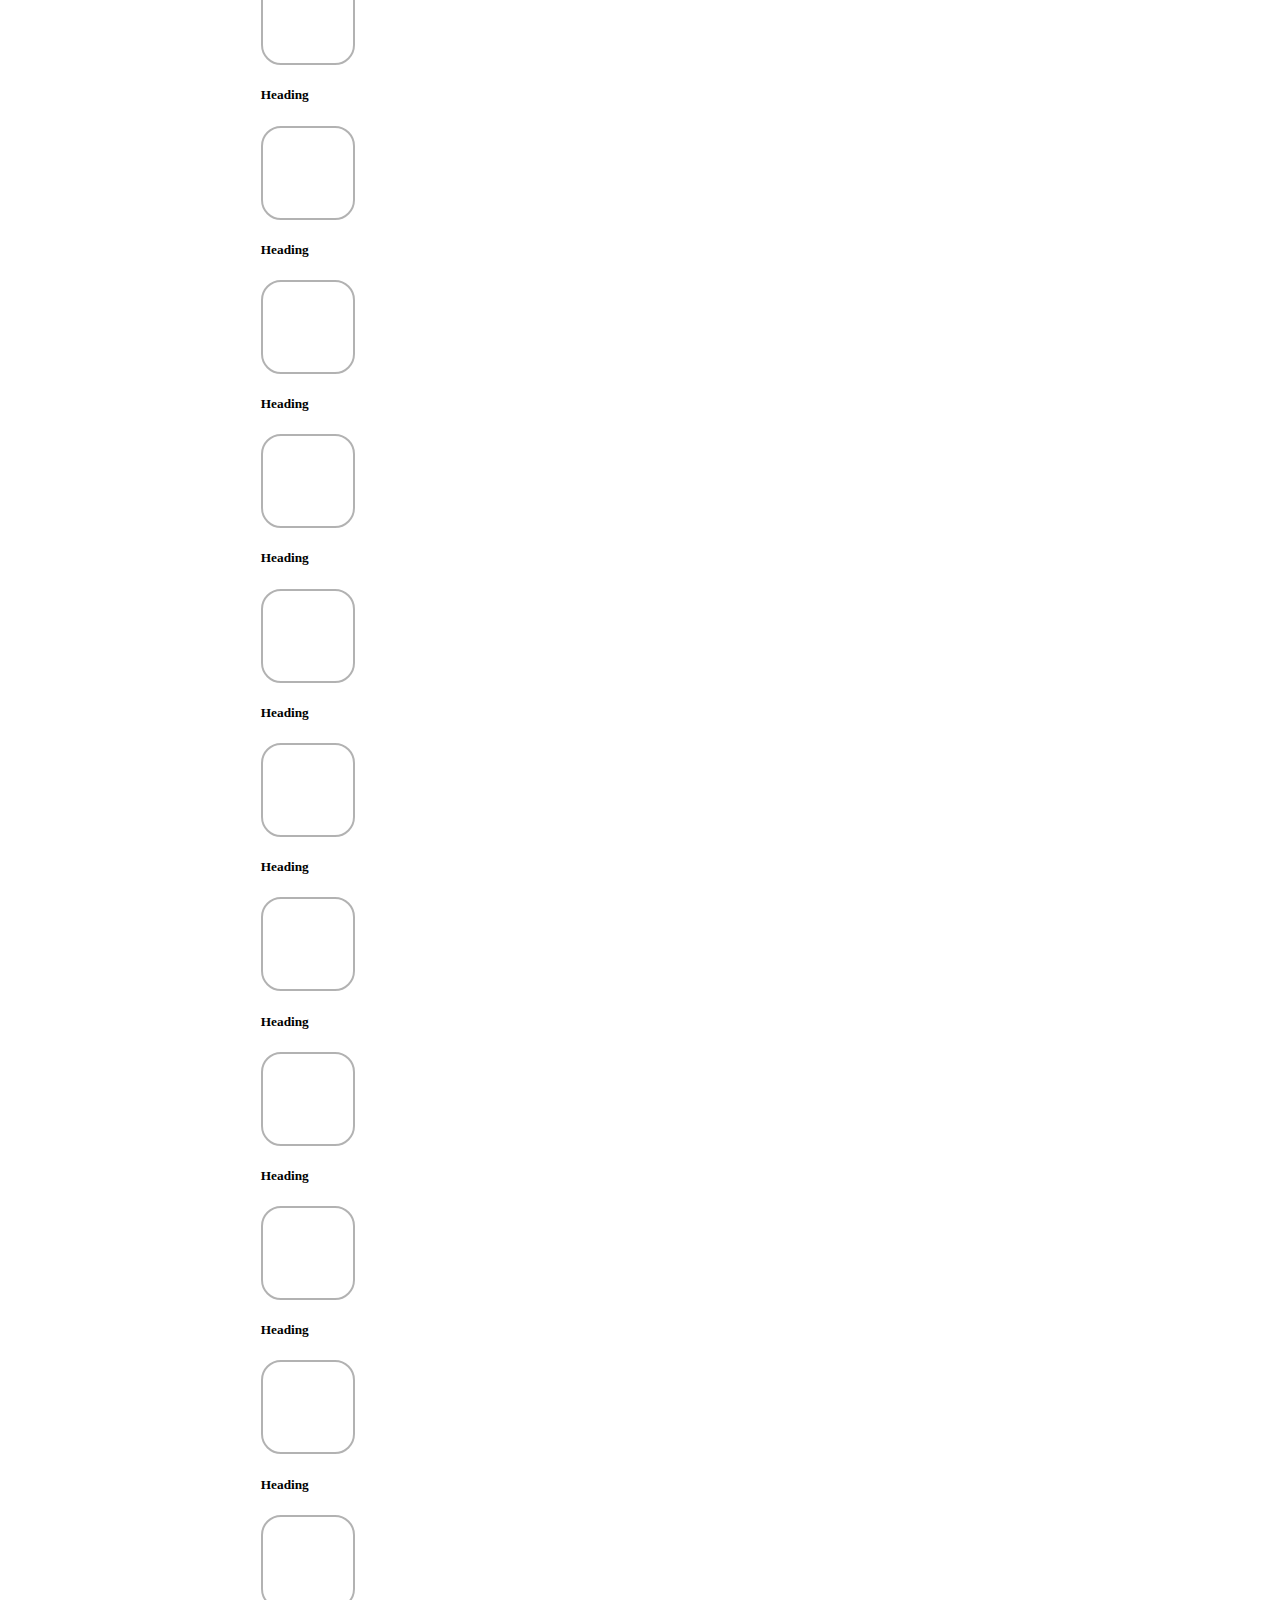
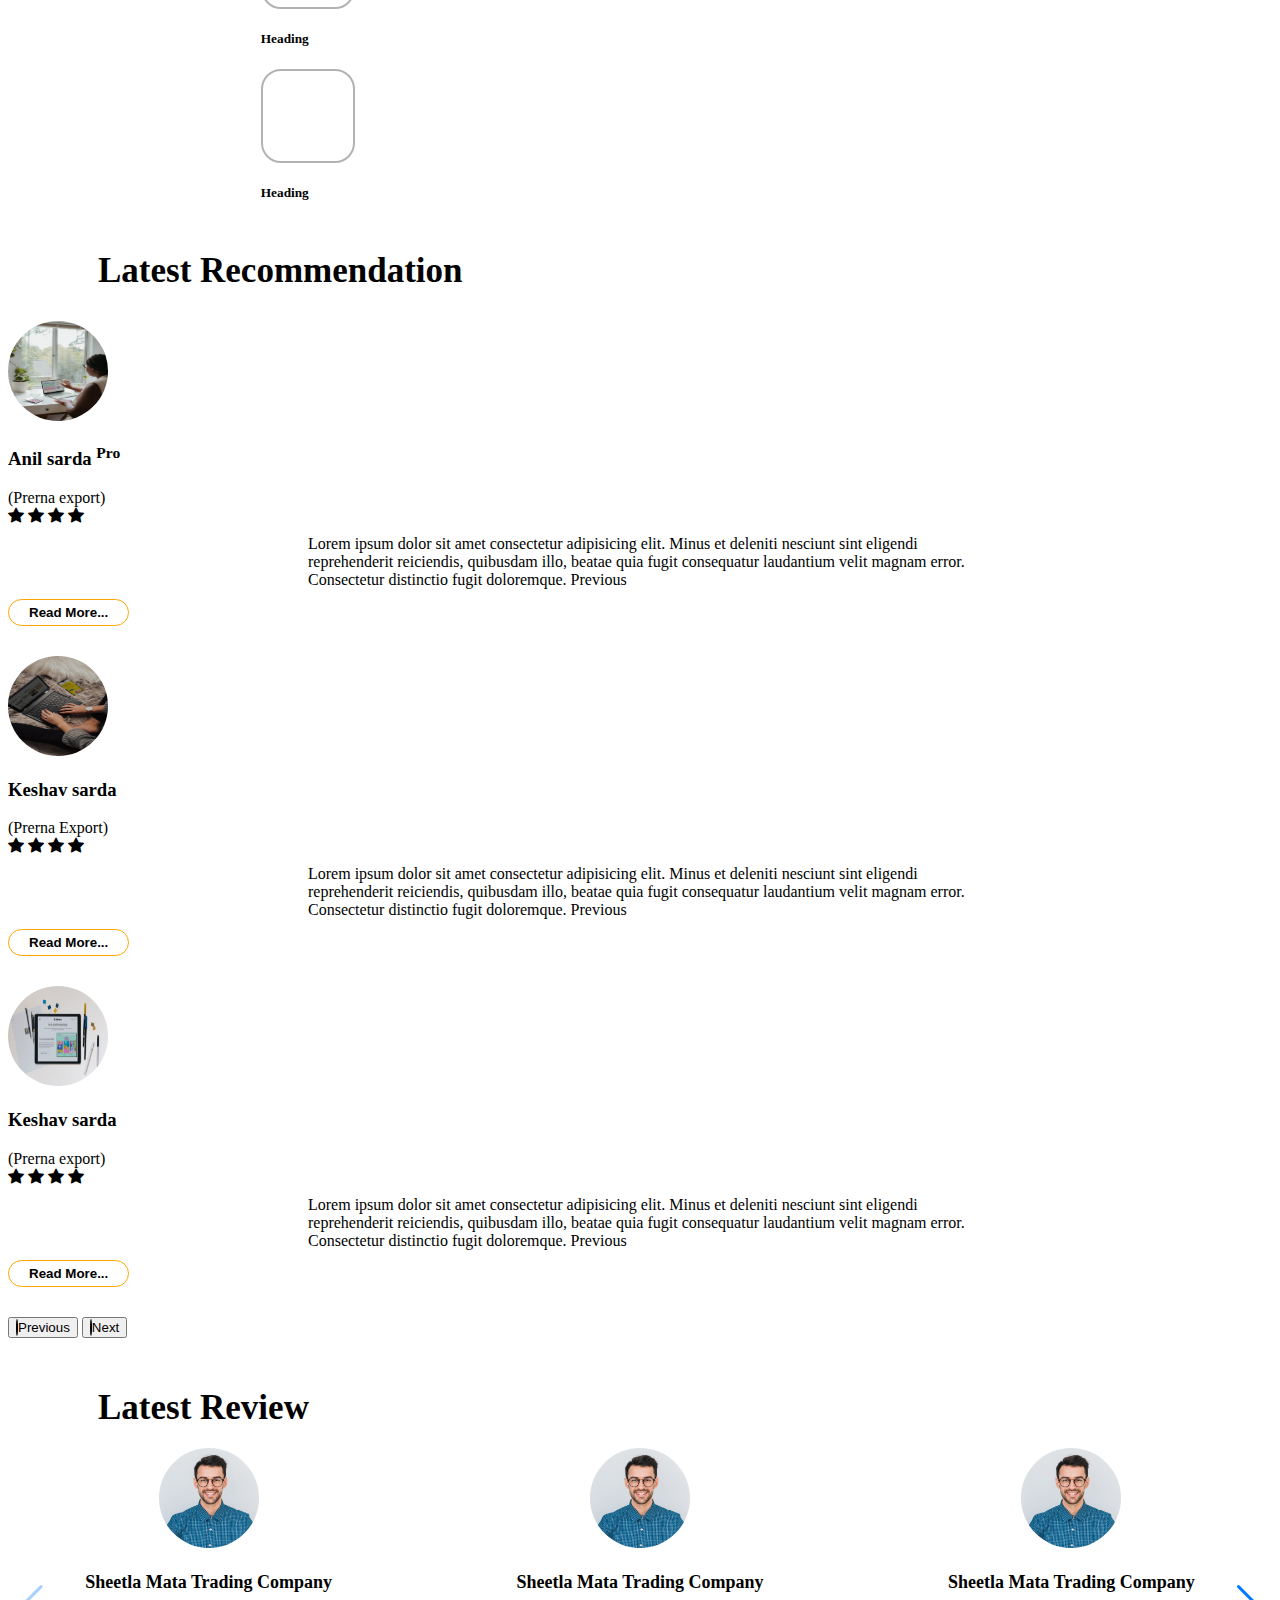
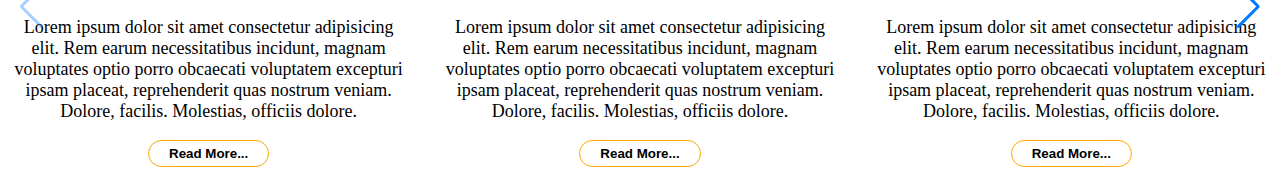
==== commit 89388a9d: "v5" ====
--- a/index.html
+++ b/index.html
@@ -220,41 +220,47 @@
                 <img src="./images/11.jpg" alt="">
                 <h4>Sheetla Mata Trading Company</h4>
                 <p>Lorem ipsum dolor sit amet consectetur adipisicing elit. Rem earum necessitatibus incidunt, magnam voluptates optio porro obcaecati voluptatem excepturi ipsam placeat, reprehenderit quas nostrum veniam. Dolore, facilis. Molestias, officiis dolore.</p>
-            </div>
-          </div>
-          <div class="swiper-slide">
-            <div class="slide">
-                <img src="./images/11.jpg" alt="">
-                <h4>Sheetla Mata Trading Company</h4>
-                <p>Lorem ipsum dolor sit amet consectetur adipisicing elit. Rem earum necessitatibus incidunt, magnam voluptates optio porro obcaecati voluptatem excepturi ipsam placeat, reprehenderit quas nostrum veniam. Dolore, facilis. Molestias, officiis dolore.</p>
-            </div>
-          </div>
-          <div class="swiper-slide">
-            <div class="slide">
-                <img src="./images/11.jpg" alt="">
-                <h4>Sheetla Mata Trading Company</h4>
-                <p>Lorem ipsum dolor sit amet consectetur adipisicing elit. Rem earum necessitatibus incidunt, magnam voluptates optio porro obcaecati voluptatem excepturi ipsam placeat, reprehenderit quas nostrum veniam. Dolore, facilis. Molestias, officiis dolore.</p>
-            </div>
-          </div>
-          <div class="swiper-slide">
-            <div class="slide">
-                <img src="./images/11.jpg" alt="">
-                <h4>Sheetla Mata Trading Company</h4>
-                <p>Lorem ipsum dolor sit amet consectetur adipisicing elit. Rem earum necessitatibus incidunt, magnam voluptates optio porro obcaecati voluptatem excepturi ipsam placeat, reprehenderit quas nostrum veniam. Dolore, facilis. Molestias, officiis dolore.</p>
-            </div>
-          </div>
-          <div class="swiper-slide">
-            <div class="slide">
-                <img src="./images/11.jpg" alt="">
-                <h4>Sheetla Mata Trading Company</h4>
-                <p>Lorem ipsum dolor sit amet consectetur adipisicing elit. Rem earum necessitatibus incidunt, magnam voluptates optio porro obcaecati voluptatem excepturi ipsam placeat, reprehenderit quas nostrum veniam. Dolore, facilis. Molestias, officiis dolore.</p>
-            </div>
-          </div>
-          <div class="swiper-slide">
-            <div class="slide">
-                <img src="./images/11.jpg" alt="">
-                <h4>Sheetla Mata Trading Company</h4>
-                <p>Lorem ipsum dolor sit amet consectetur adipisicing elit. Rem earum necessitatibus incidunt, magnam voluptates optio porro obcaecati voluptatem excepturi ipsam placeat, reprehenderit quas nostrum veniam. Dolore, facilis. Molestias, officiis dolore.</p>
+                <button>Read More...</button>
+                </div>
+          </div>
+          <div class="swiper-slide">
+            <div class="slide">
+                <img src="./images/11.jpg" alt="">
+                <h4>Sheetla Mata Trading Company</h4>
+                <p>Lorem ipsum dolor sit amet consectetur adipisicing elit. Rem earum necessitatibus incidunt, magnam voluptates optio porro obcaecati voluptatem excepturi ipsam placeat, reprehenderit quas nostrum veniam. Dolore, facilis. Molestias, officiis dolore.</p>
+                <button>Read More...</button>
+            </div>
+          </div>
+          <div class="swiper-slide">
+            <div class="slide">
+                <img src="./images/11.jpg" alt="">
+                <h4>Sheetla Mata Trading Company</h4>
+                <p>Lorem ipsum dolor sit amet consectetur adipisicing elit. Rem earum necessitatibus incidunt, magnam voluptates optio porro obcaecati voluptatem excepturi ipsam placeat, reprehenderit quas nostrum veniam. Dolore, facilis. Molestias, officiis dolore.</p>
+                <button>Read More...</button>
+            </div>
+          </div>
+          <div class="swiper-slide">
+            <div class="slide">
+                <img src="./images/11.jpg" alt="">
+                <h4>Sheetla Mata Trading Company</h4>
+                <p>Lorem ipsum dolor sit amet consectetur adipisicing elit. Rem earum necessitatibus incidunt, magnam voluptates optio porro obcaecati voluptatem excepturi ipsam placeat, reprehenderit quas nostrum veniam. Dolore, facilis. Molestias, officiis dolore.</p>
+                <button>Read More...</button>
+            </div>
+          </div>
+          <div class="swiper-slide">
+            <div class="slide">
+                <img src="./images/11.jpg" alt="">
+                <h4>Sheetla Mata Trading Company</h4>
+                <p>Lorem ipsum dolor sit amet consectetur adipisicing elit. Rem earum necessitatibus incidunt, magnam voluptates optio porro obcaecati voluptatem excepturi ipsam placeat, reprehenderit quas nostrum veniam. Dolore, facilis. Molestias, officiis dolore.</p>
+                <button>Read More...</button>
+            </div>
+          </div>
+          <div class="swiper-slide">
+            <div class="slide">
+                <img src="./images/11.jpg" alt="">
+                <h4>Sheetla Mata Trading Company</h4>
+                <p>Lorem ipsum dolor sit amet consectetur adipisicing elit. Rem earum necessitatibus incidunt, magnam voluptates optio porro obcaecati voluptatem excepturi ipsam placeat, reprehenderit quas nostrum veniam. Dolore, facilis. Molestias, officiis dolore.</p>
+                <button>Read More...</button>
             </div>
           </div>
          
@@ -280,10 +286,7 @@
       slidesPerView: 3,
       spaceBetween: 30,
       freeMode: true,
-      pagination: {
-        el: ".swiper-pagination",
-        clickable: true,
-      },
+   
       navigation: {
         nextEl: ".swiper-button-next",
         prevEl: ".swiper-button-prev",
--- a/style.css
+++ b/style.css
@@ -151,3 +151,16 @@
 .swiper-wrapper{
 margin-bottom: 50px;
 }
+
+.swiper-slide .slide button{
+    background-color: transparent;
+    border: 1px solid orange;
+    padding: 5px 20px;
+    border-radius: 20px;
+    font-weight: bold;
+}
+.swiper-slide .slide button:hover{
+    background-color: orangered;
+    color: white;
+   
+}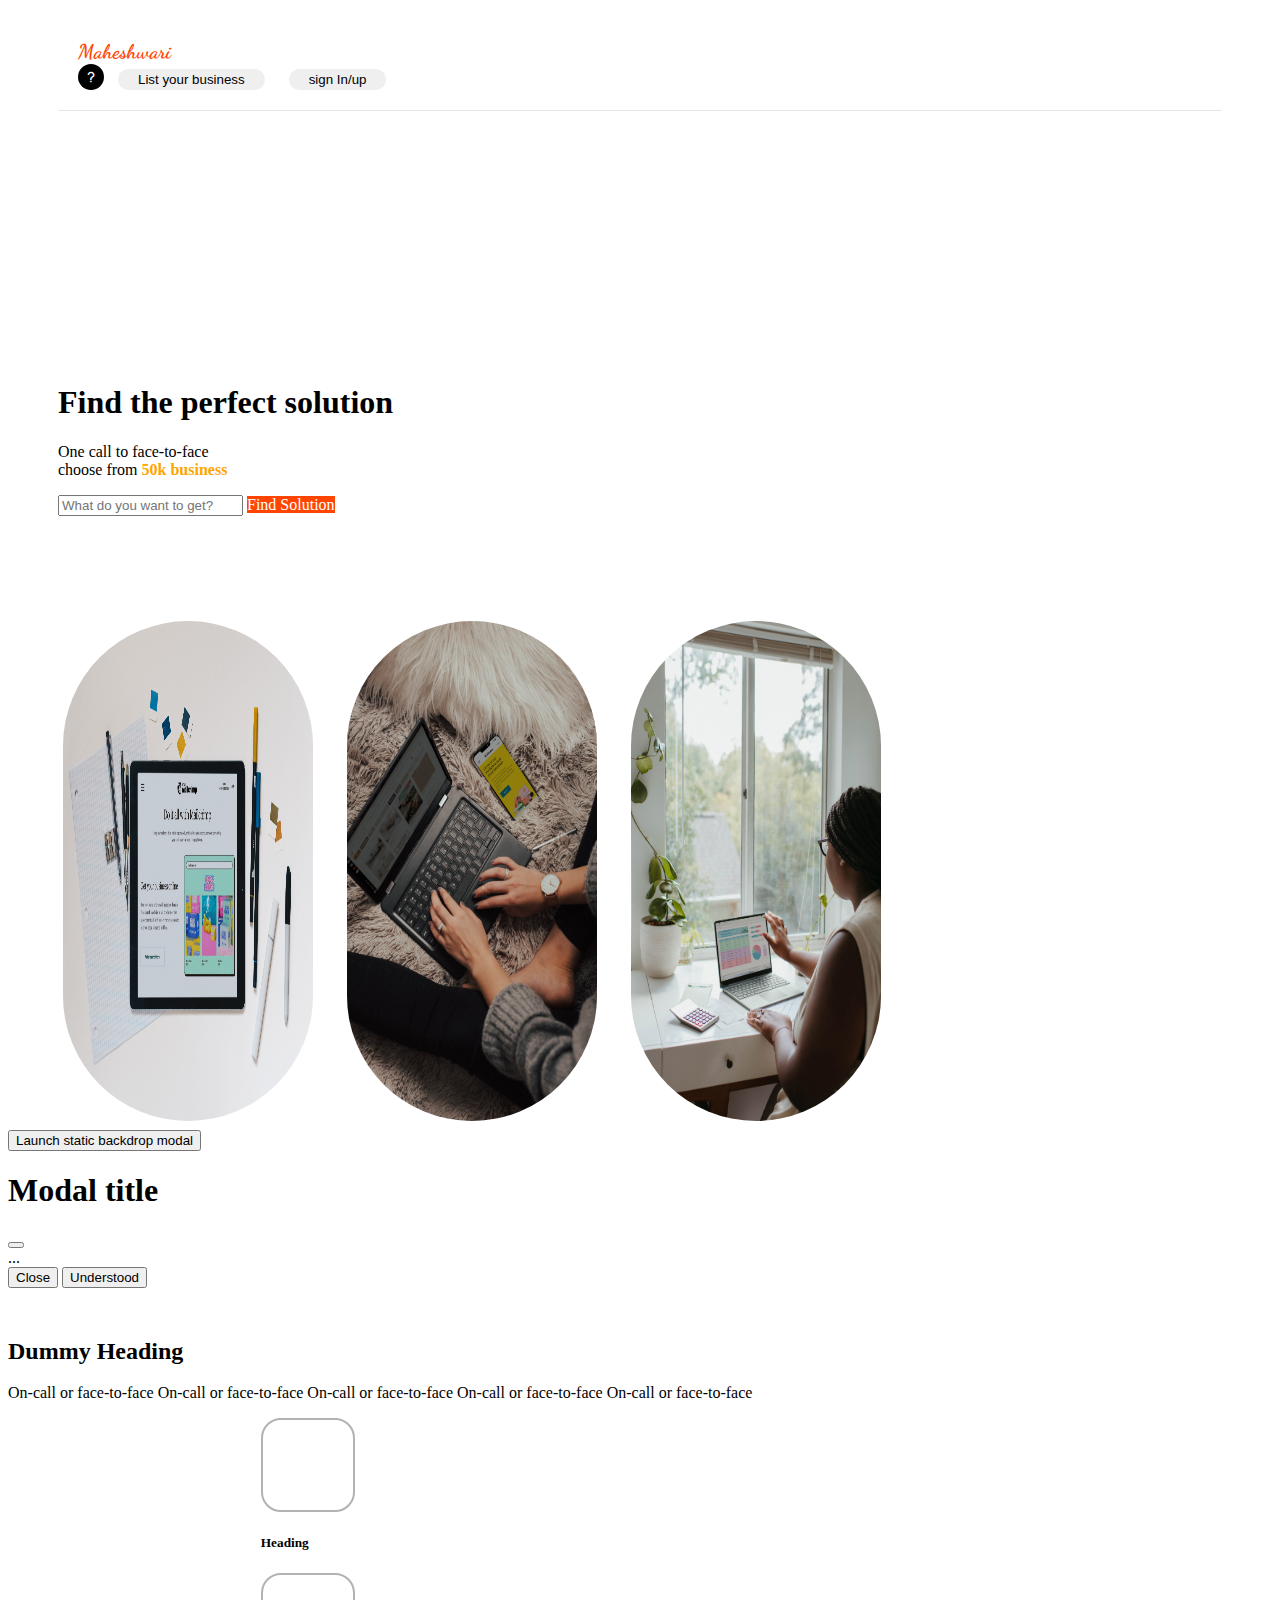
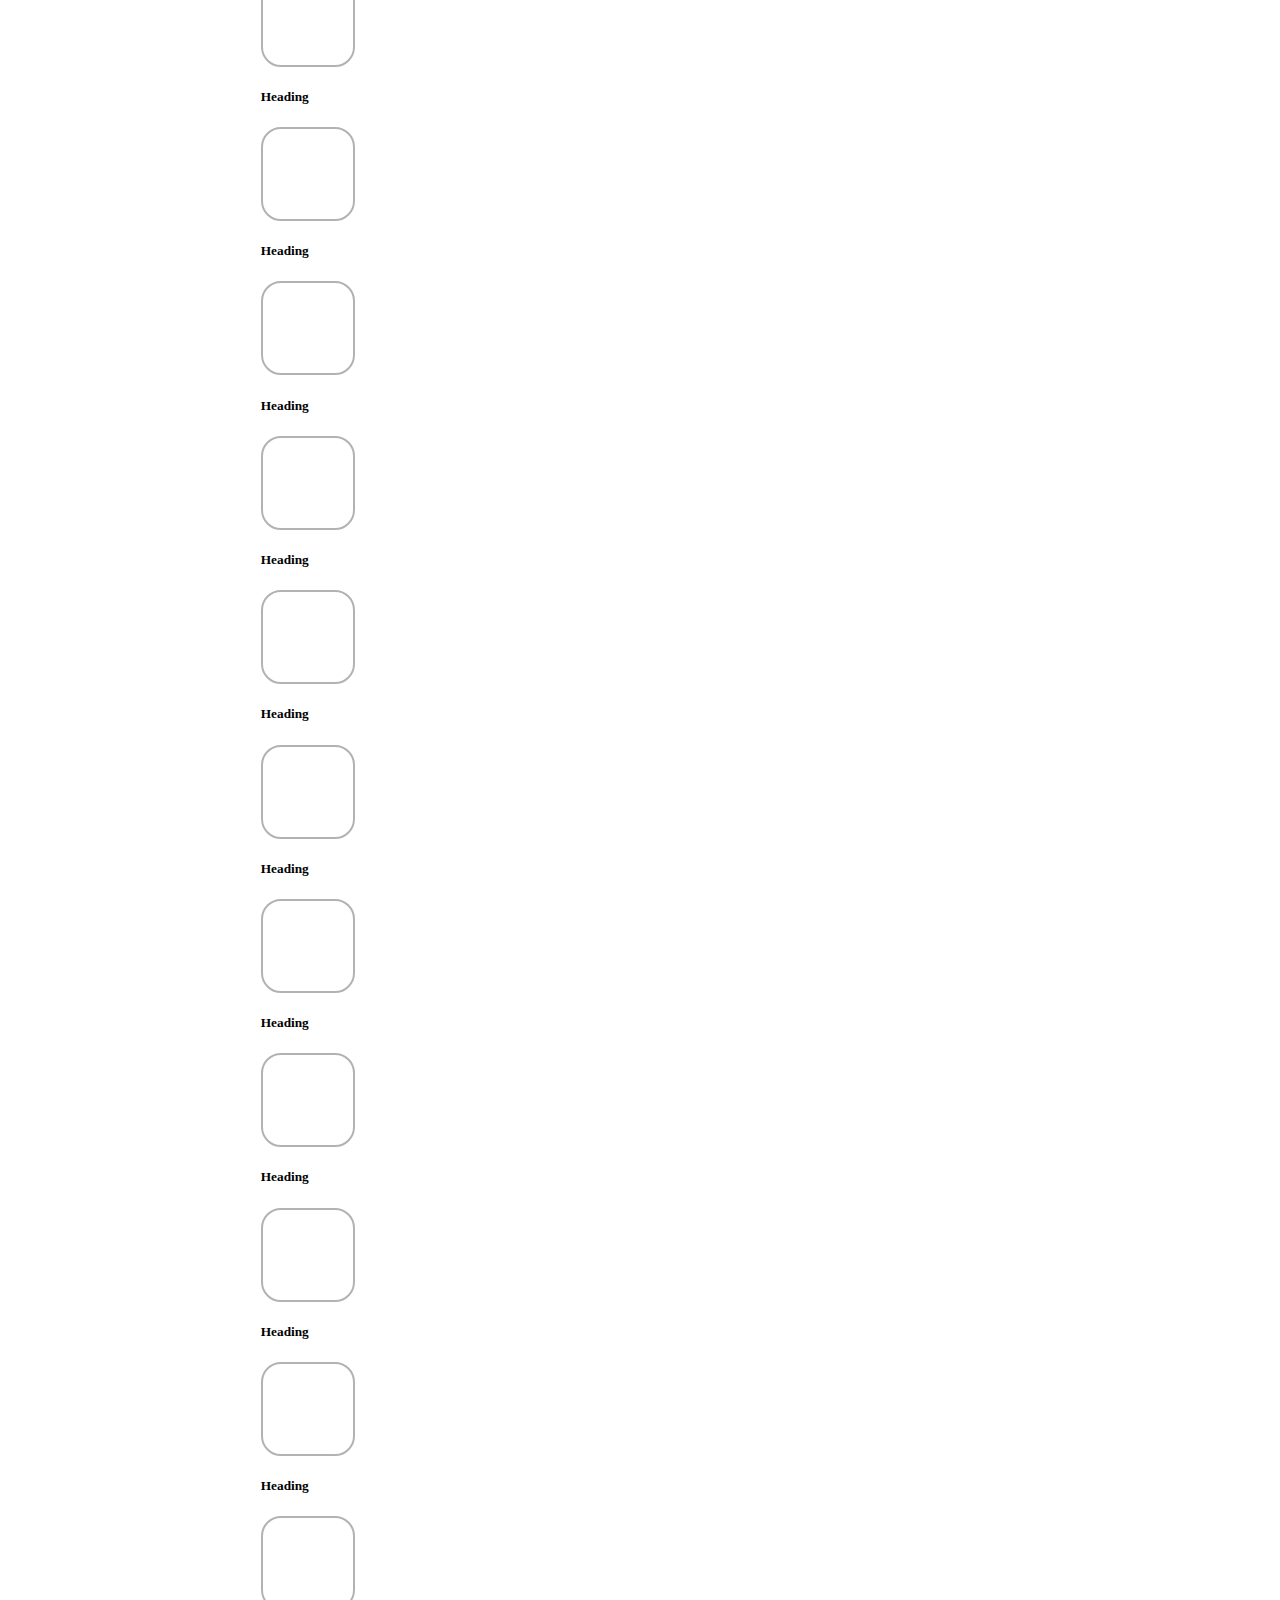
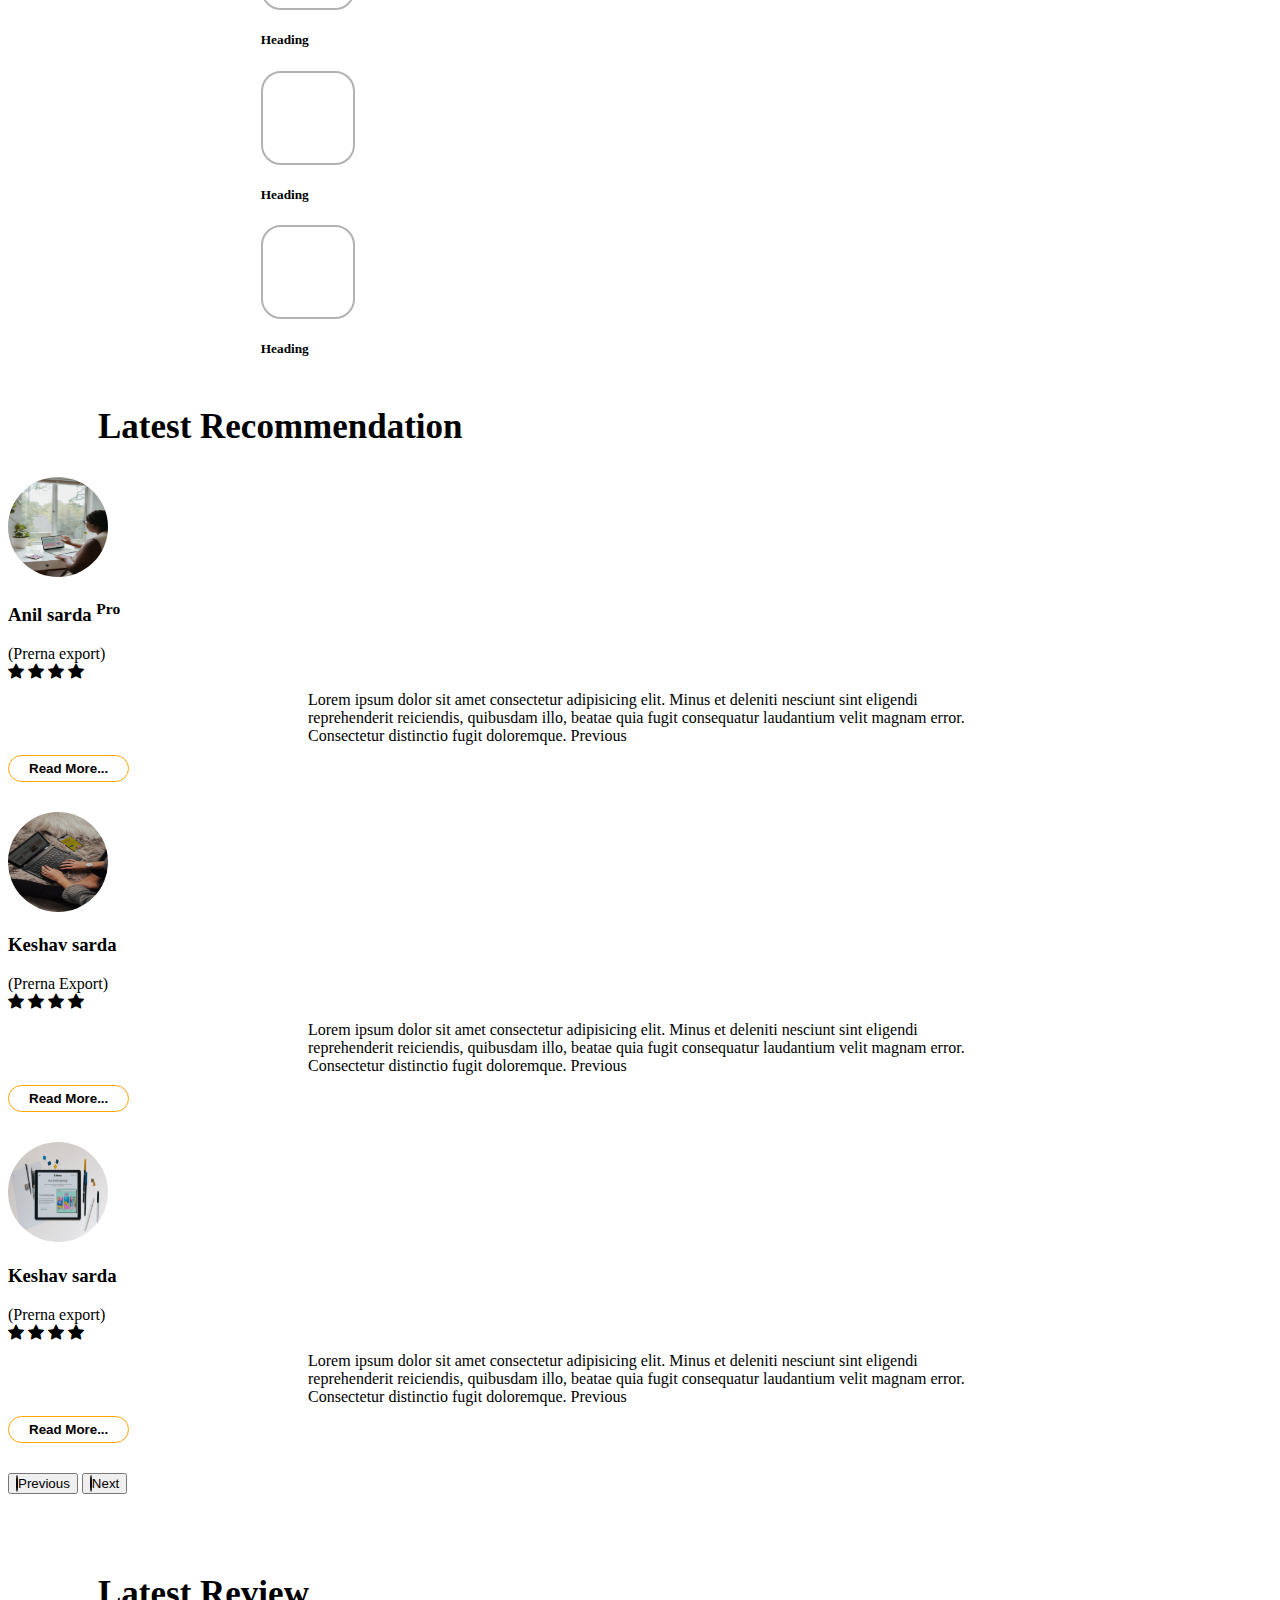
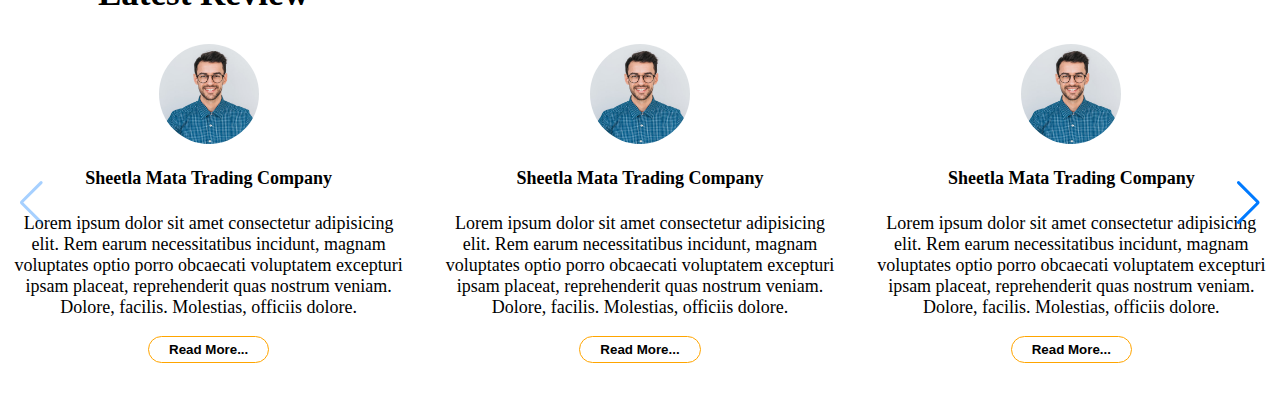
==== commit a266fc9b: "Update index.html" ====
--- a/index.html
+++ b/index.html
@@ -23,7 +23,7 @@
         <div class="right">
             <i class='bx bx-question-mark'></i>
             <button>List your business</button>
-            <button>sign In/up</button>
+            <button type="button" class="btn btn-primary" data-bs-toggle="modal" data-bs-target="#staticBackdrop">sign In/up</button>
         </div>
 
     </nav>
@@ -50,6 +50,31 @@
     </section>
 
 
+
+    <!-- Button trigger modal -->
+<button >
+  Launch static backdrop modal
+</button>
+
+<!-- Modal -->
+<div class="modal fade" id="staticBackdrop" data-bs-backdrop="static" data-bs-keyboard="false" tabindex="-1" aria-labelledby="staticBackdropLabel" aria-hidden="true">
+  <div class="modal-dialog">
+    <div class="modal-content">
+      <div class="modal-header">
+        <h1 class="modal-title fs-5" id="staticBackdropLabel">Modal title</h1>
+        <button type="button" class="btn-close" data-bs-dismiss="modal" aria-label="Close"></button>
+      </div>
+      <div class="modal-body">
+        ...
+      </div>
+      <div class="modal-footer">
+        <button type="button" class="btn btn-secondary" data-bs-dismiss="modal">Close</button>
+        <button type="button" class="btn btn-primary">Understood</button>
+      </div>
+    </div>
+  </div>
+</div>
+
     <section class="dummy">
         <h2 class="text-center">Dummy Heading</h2>
         <p class="text-center">On-call or face-to-face On-call or face-to-face On-call or face-to-face On-call or face-to-face On-call or face-to-face </p>
--- a/style.css
+++ b/style.css
@@ -22,11 +22,21 @@
     border-radius: 40px;
     margin: 0 10px;
     padding: 3px 20px;
+    transform: translatey(0);
+  transition: .2s;
+  border: none;
+}
+.right button:hover{
+  background-color: orangered;
+  color: white;
+  transform: translatey(-5px);
+  transition: .2s;
 }
 .input-group span{
     background-color: orangered;
     color: white;
 }
+
 section .row{
     margin: 0 50px;
 }
@@ -111,12 +121,15 @@
     border-radius: 50%;
     border: 1px solid black;
 }
-
+.review{
+    padding: 30px 0px;
+}
 .review h2{
     margin: 20px 90px;
     margin-top: 50px;
     font-weight: bold;
     font-size: 35px;
+    margin-bottom: 30px;
 }
 
 .swiper {
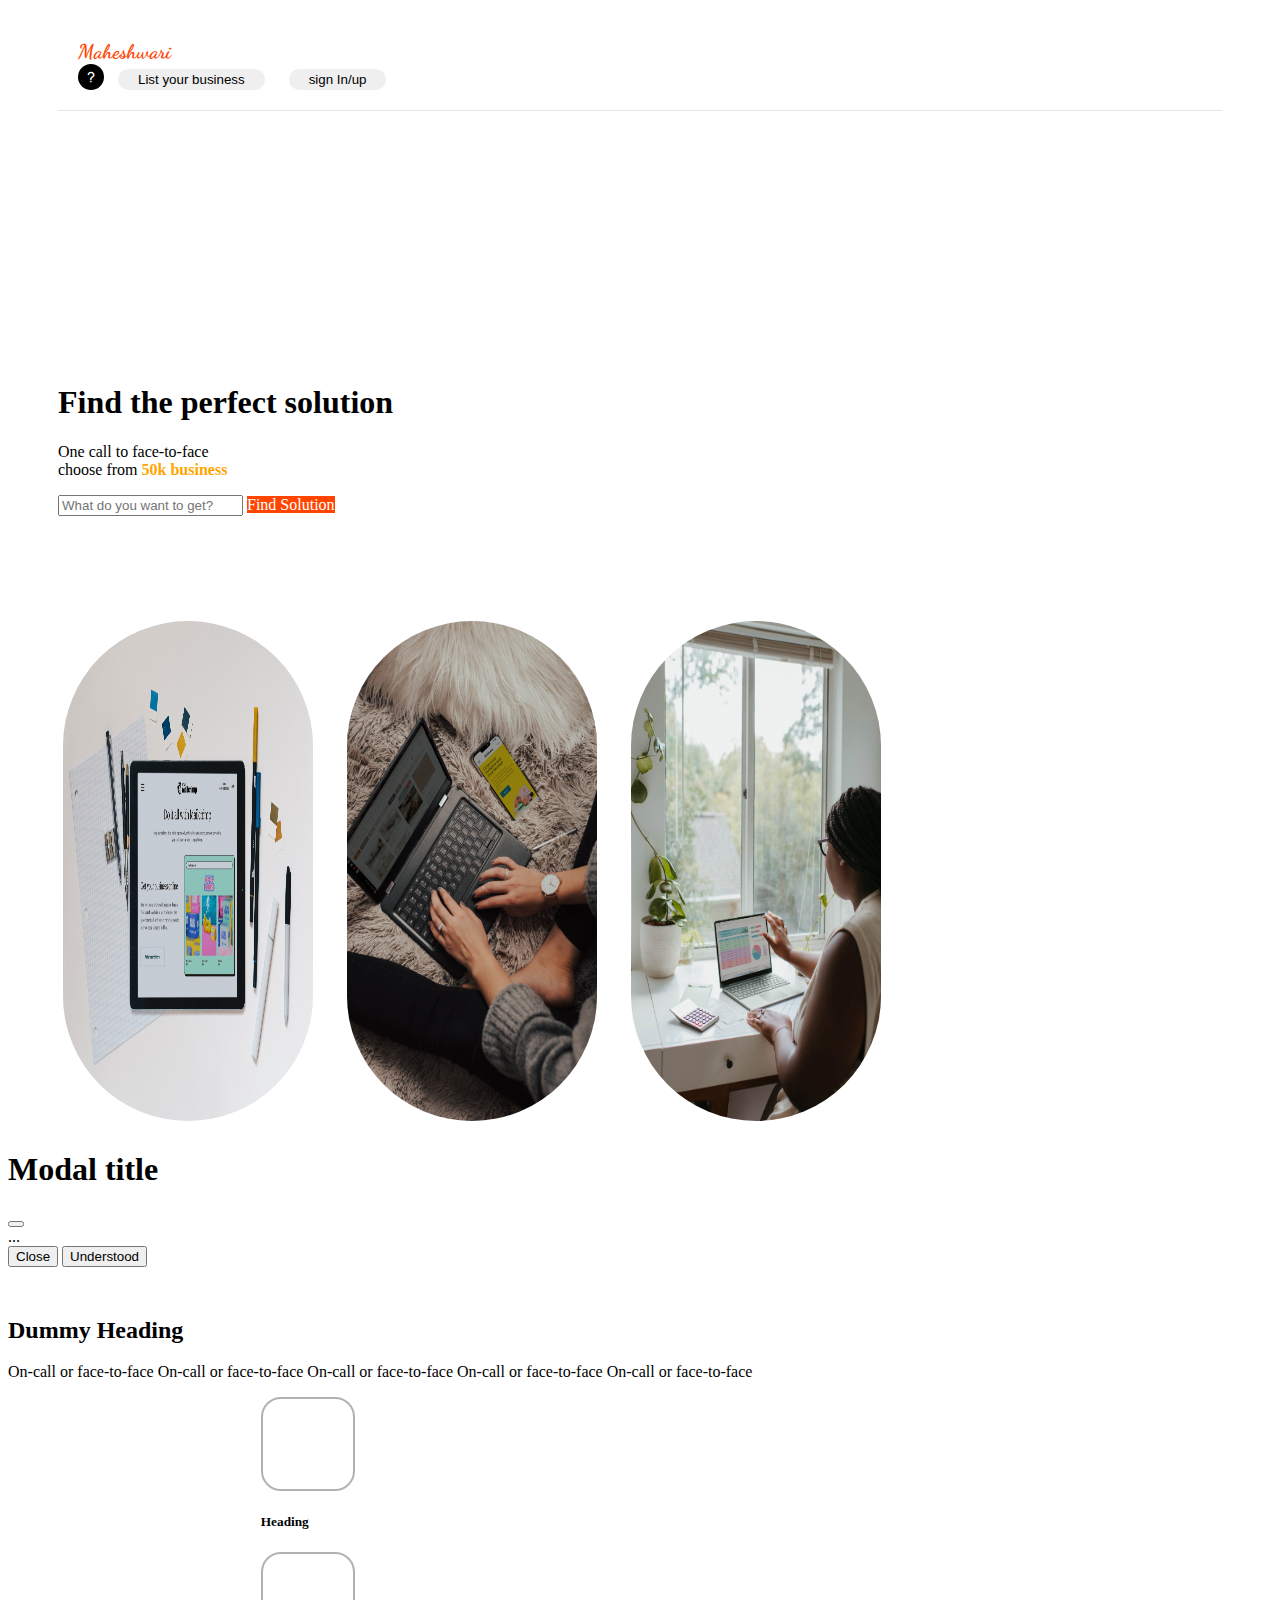
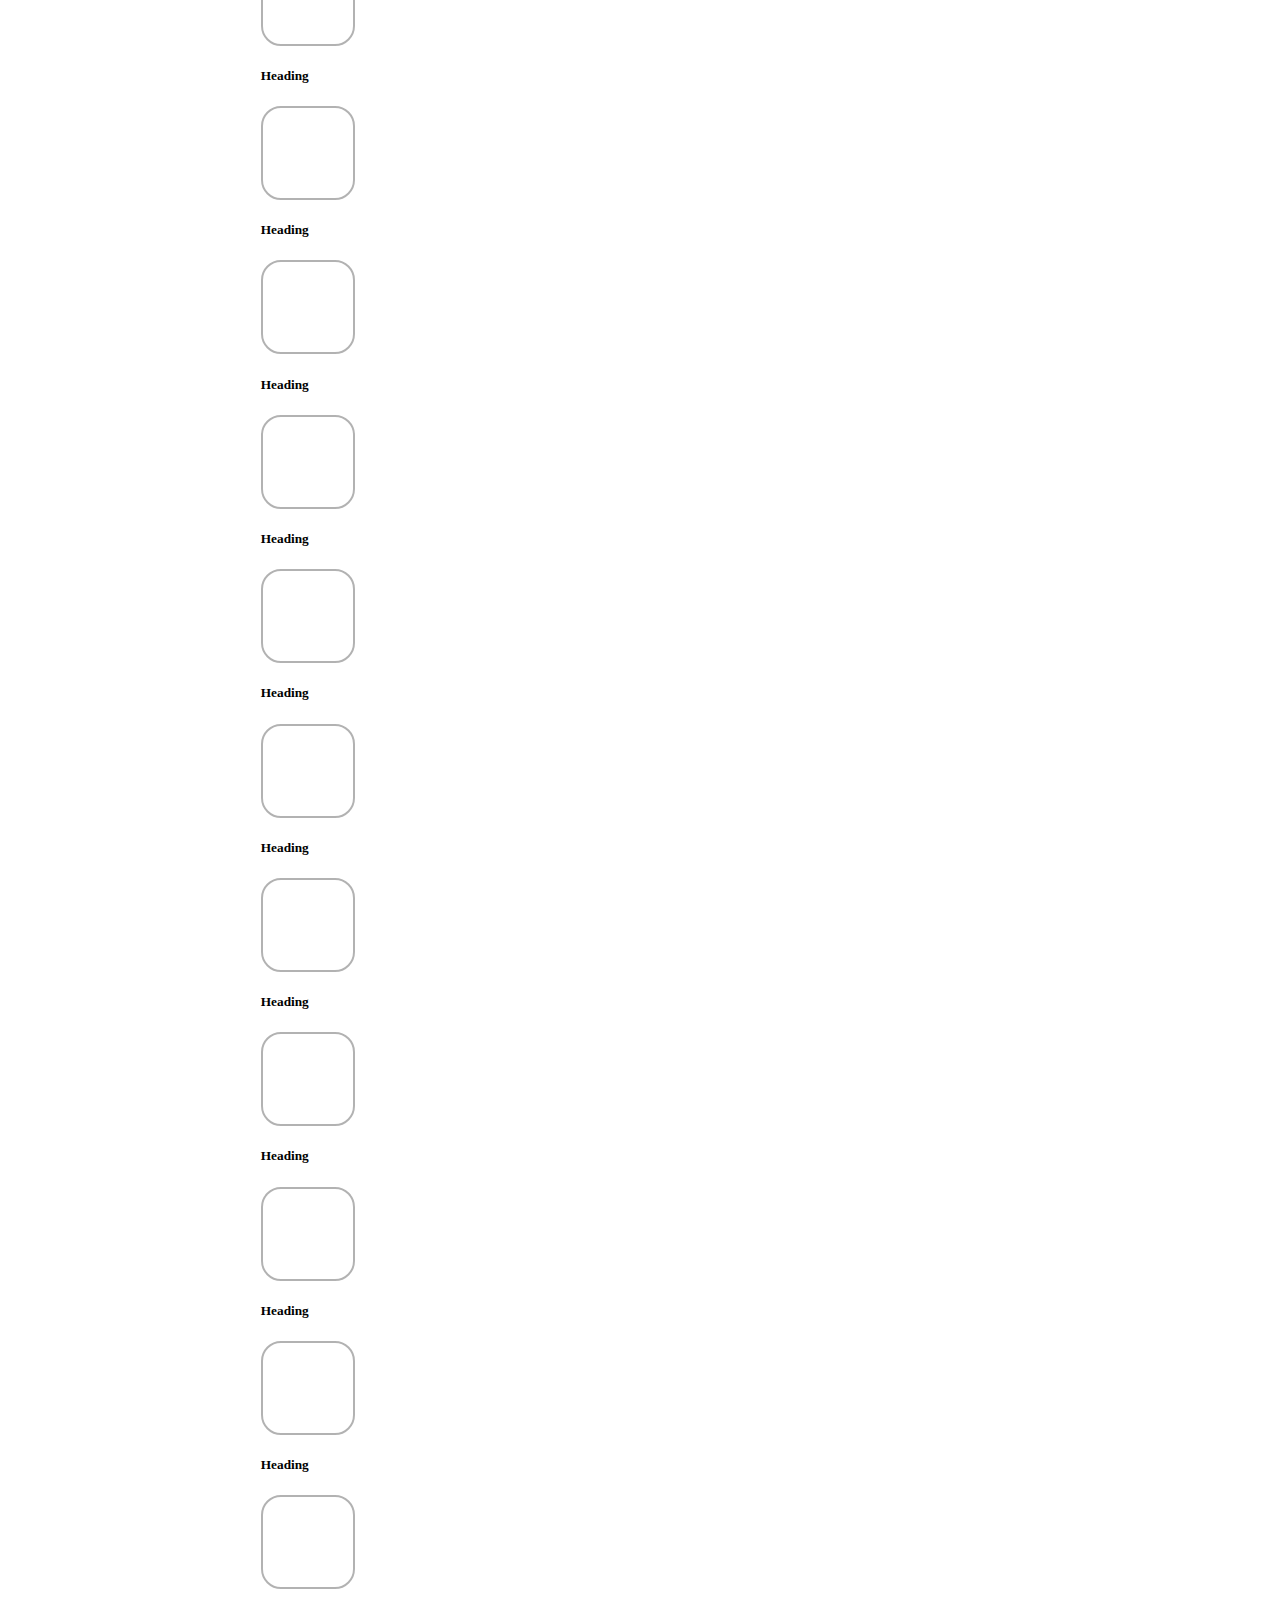
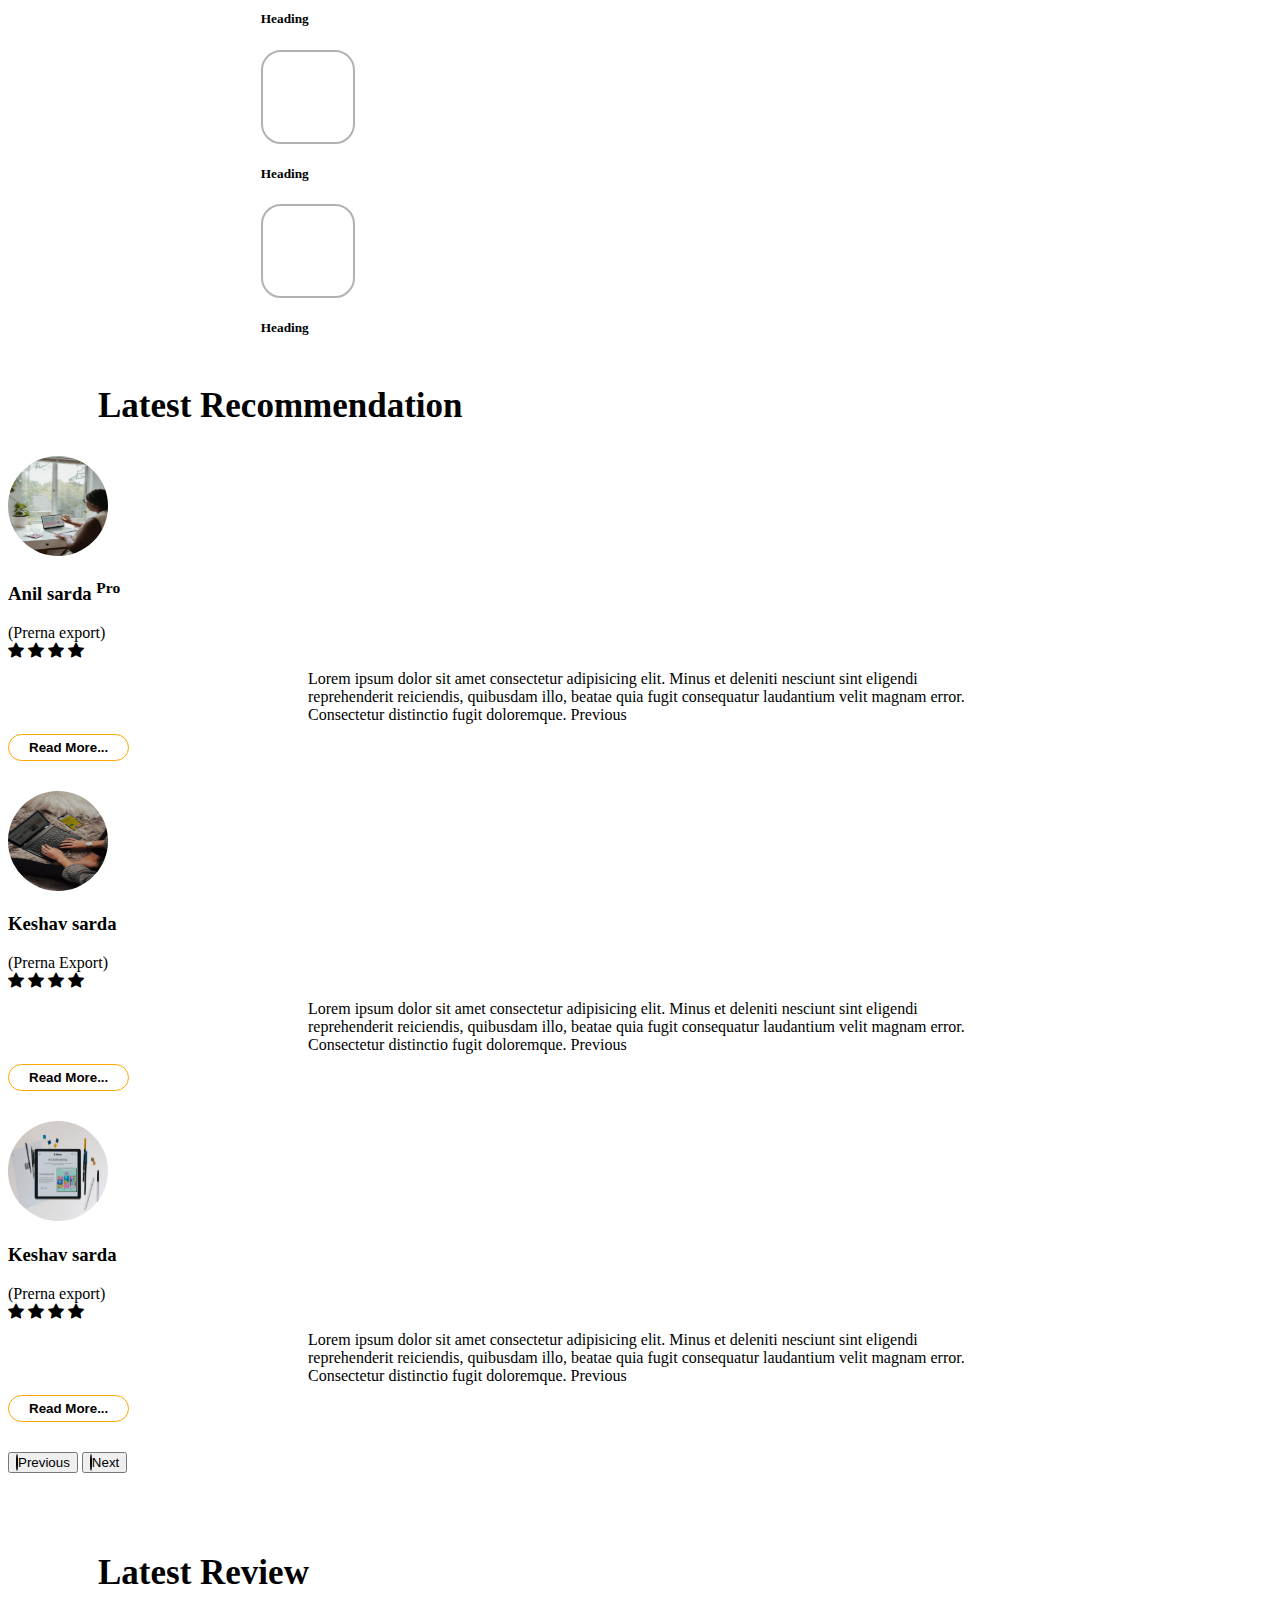
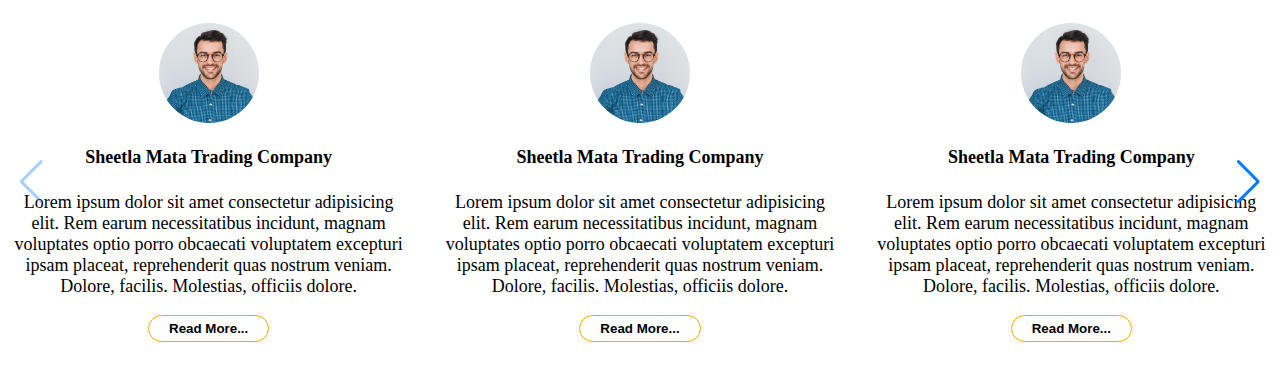
==== commit feedefcb: "Update index.html" ====
--- a/index.html
+++ b/index.html
@@ -51,10 +51,8 @@
 
 
 
-    <!-- Button trigger modal -->
-<button >
-  Launch static backdrop modal
-</button>
+   
+
 
 <!-- Modal -->
 <div class="modal fade" id="staticBackdrop" data-bs-backdrop="static" data-bs-keyboard="false" tabindex="-1" aria-labelledby="staticBackdropLabel" aria-hidden="true">
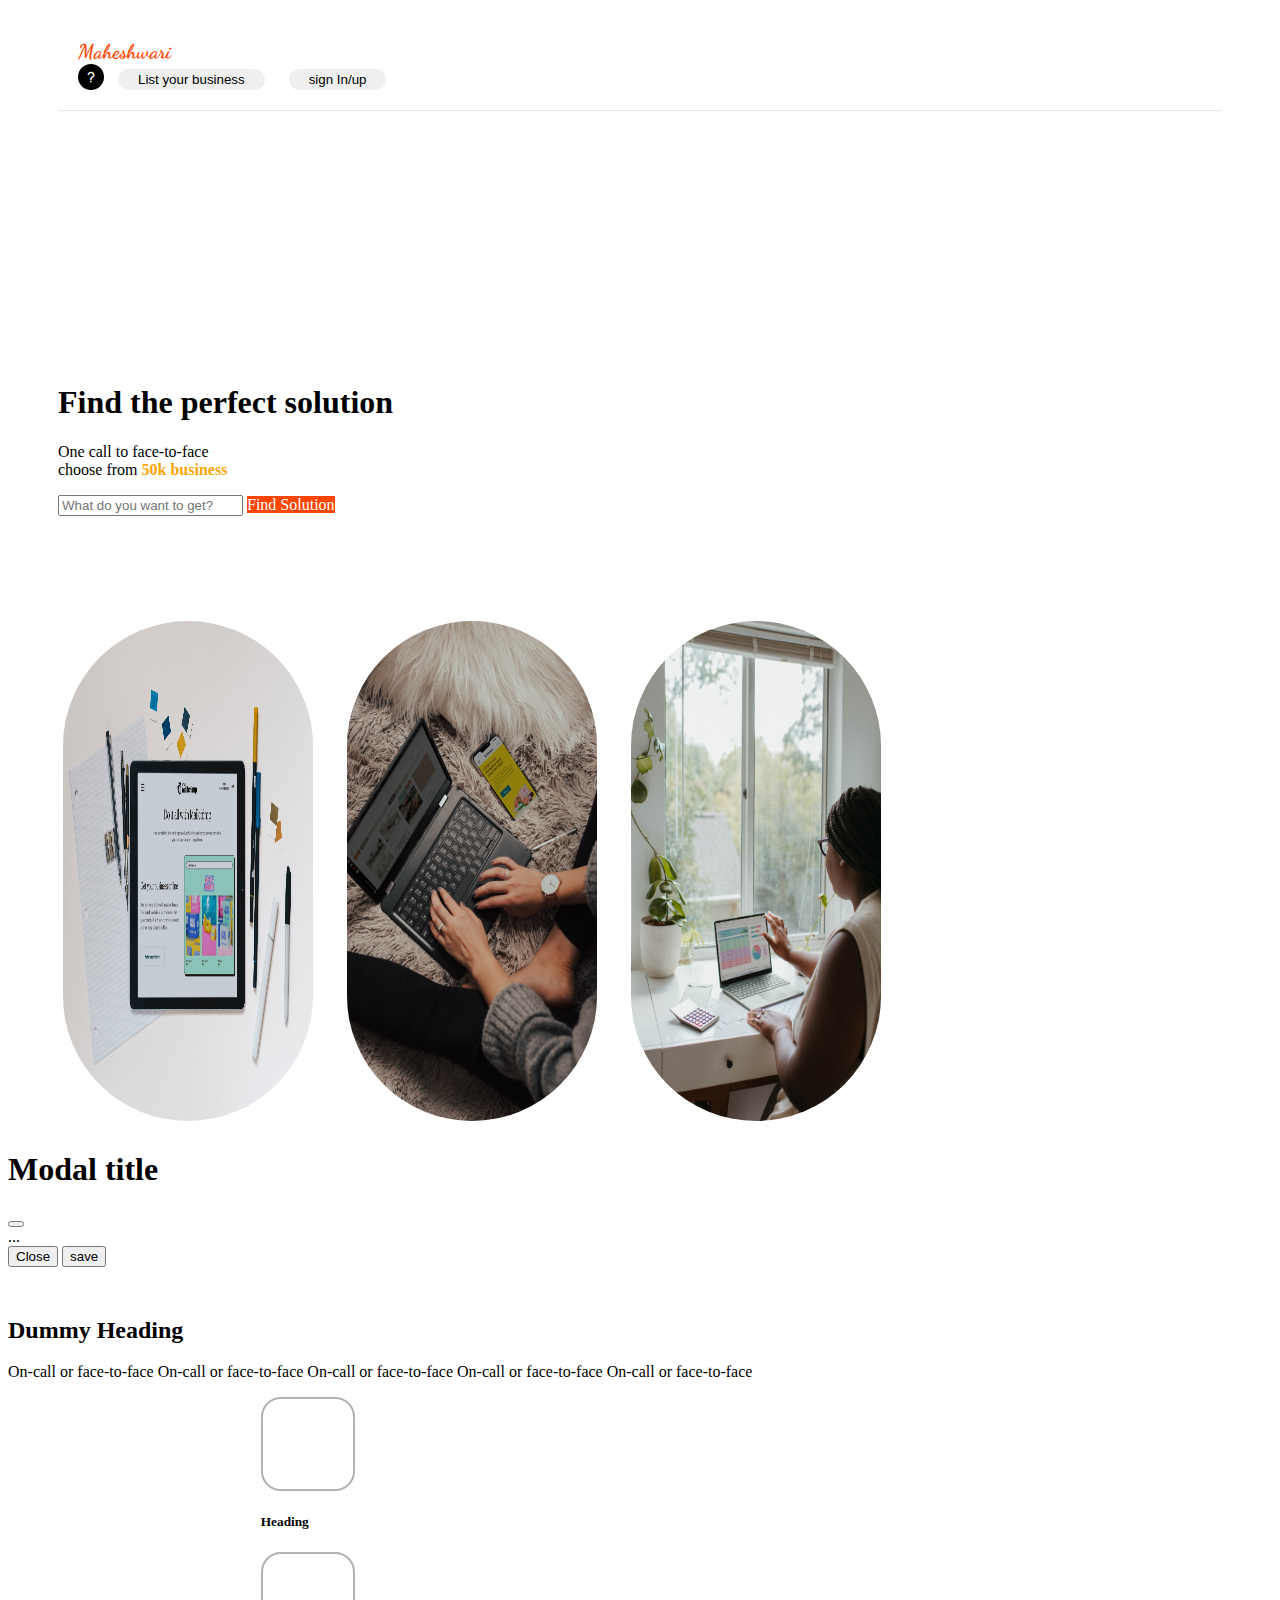
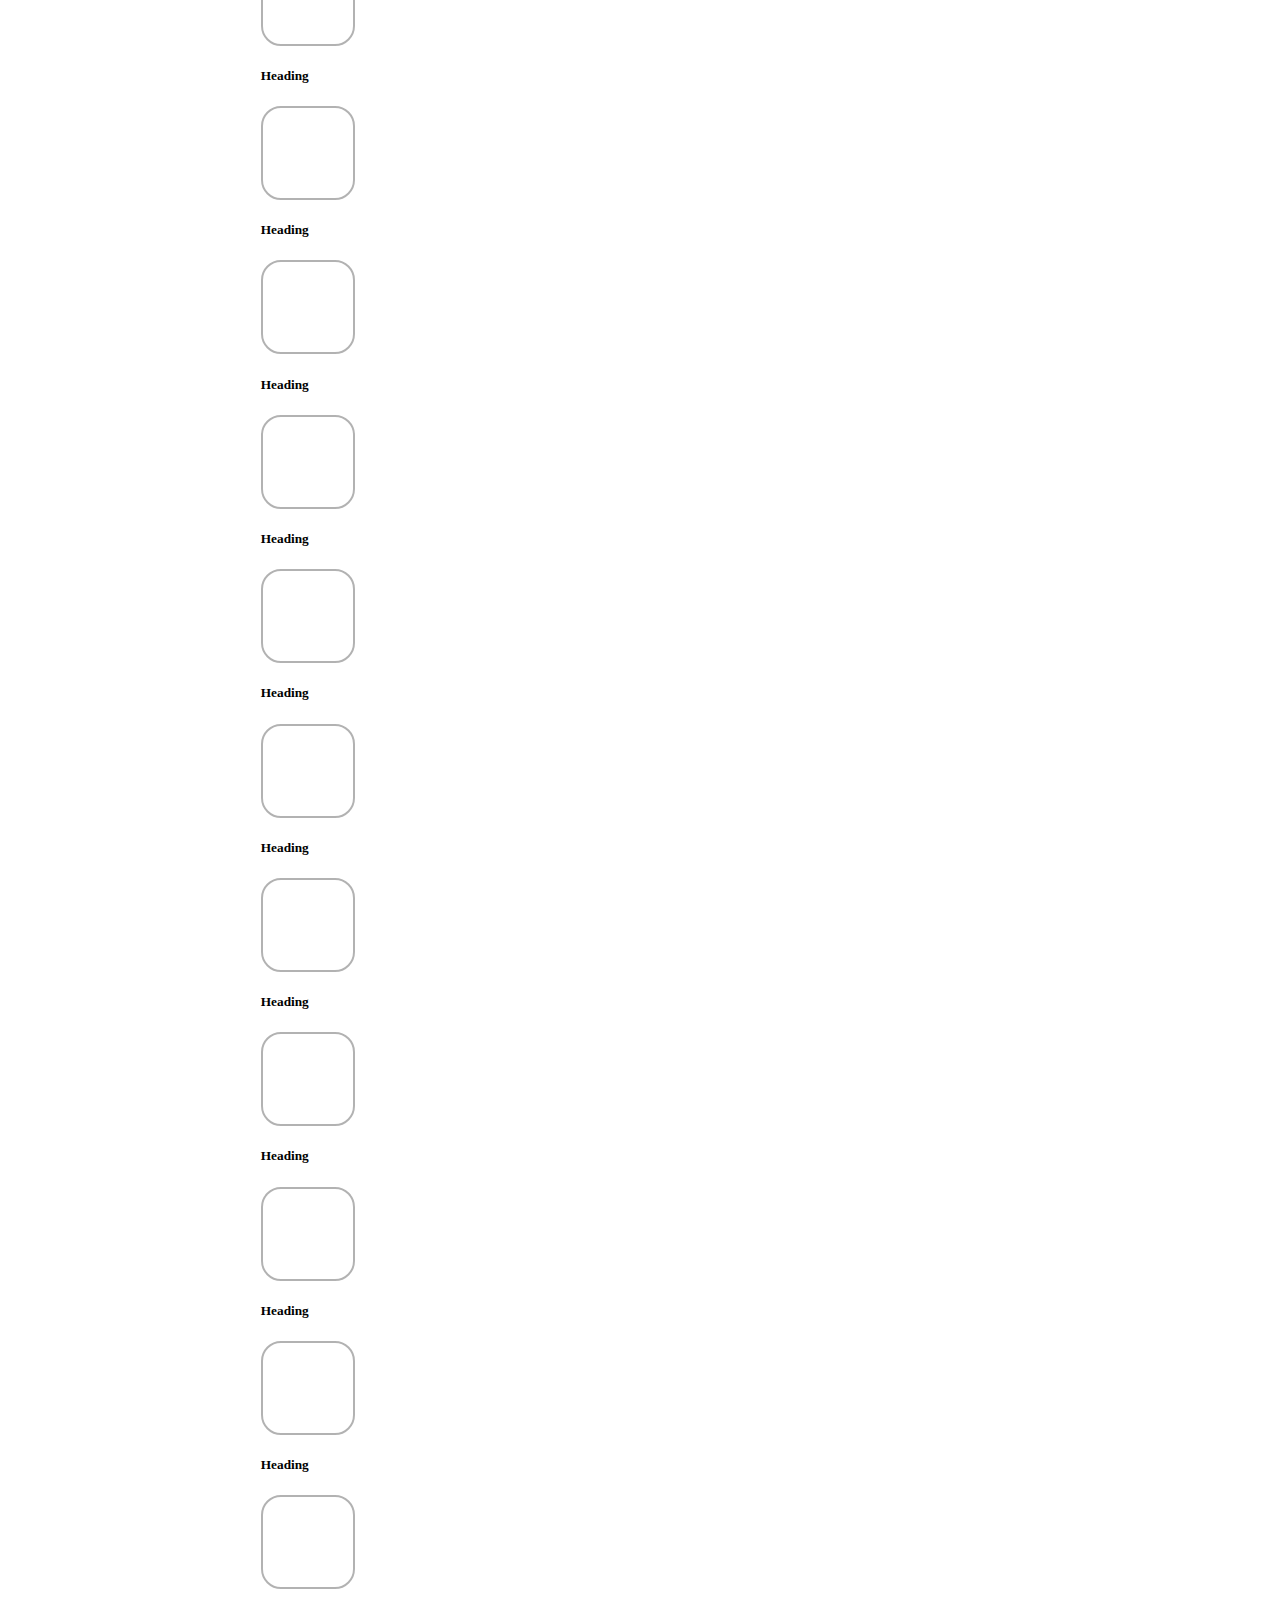
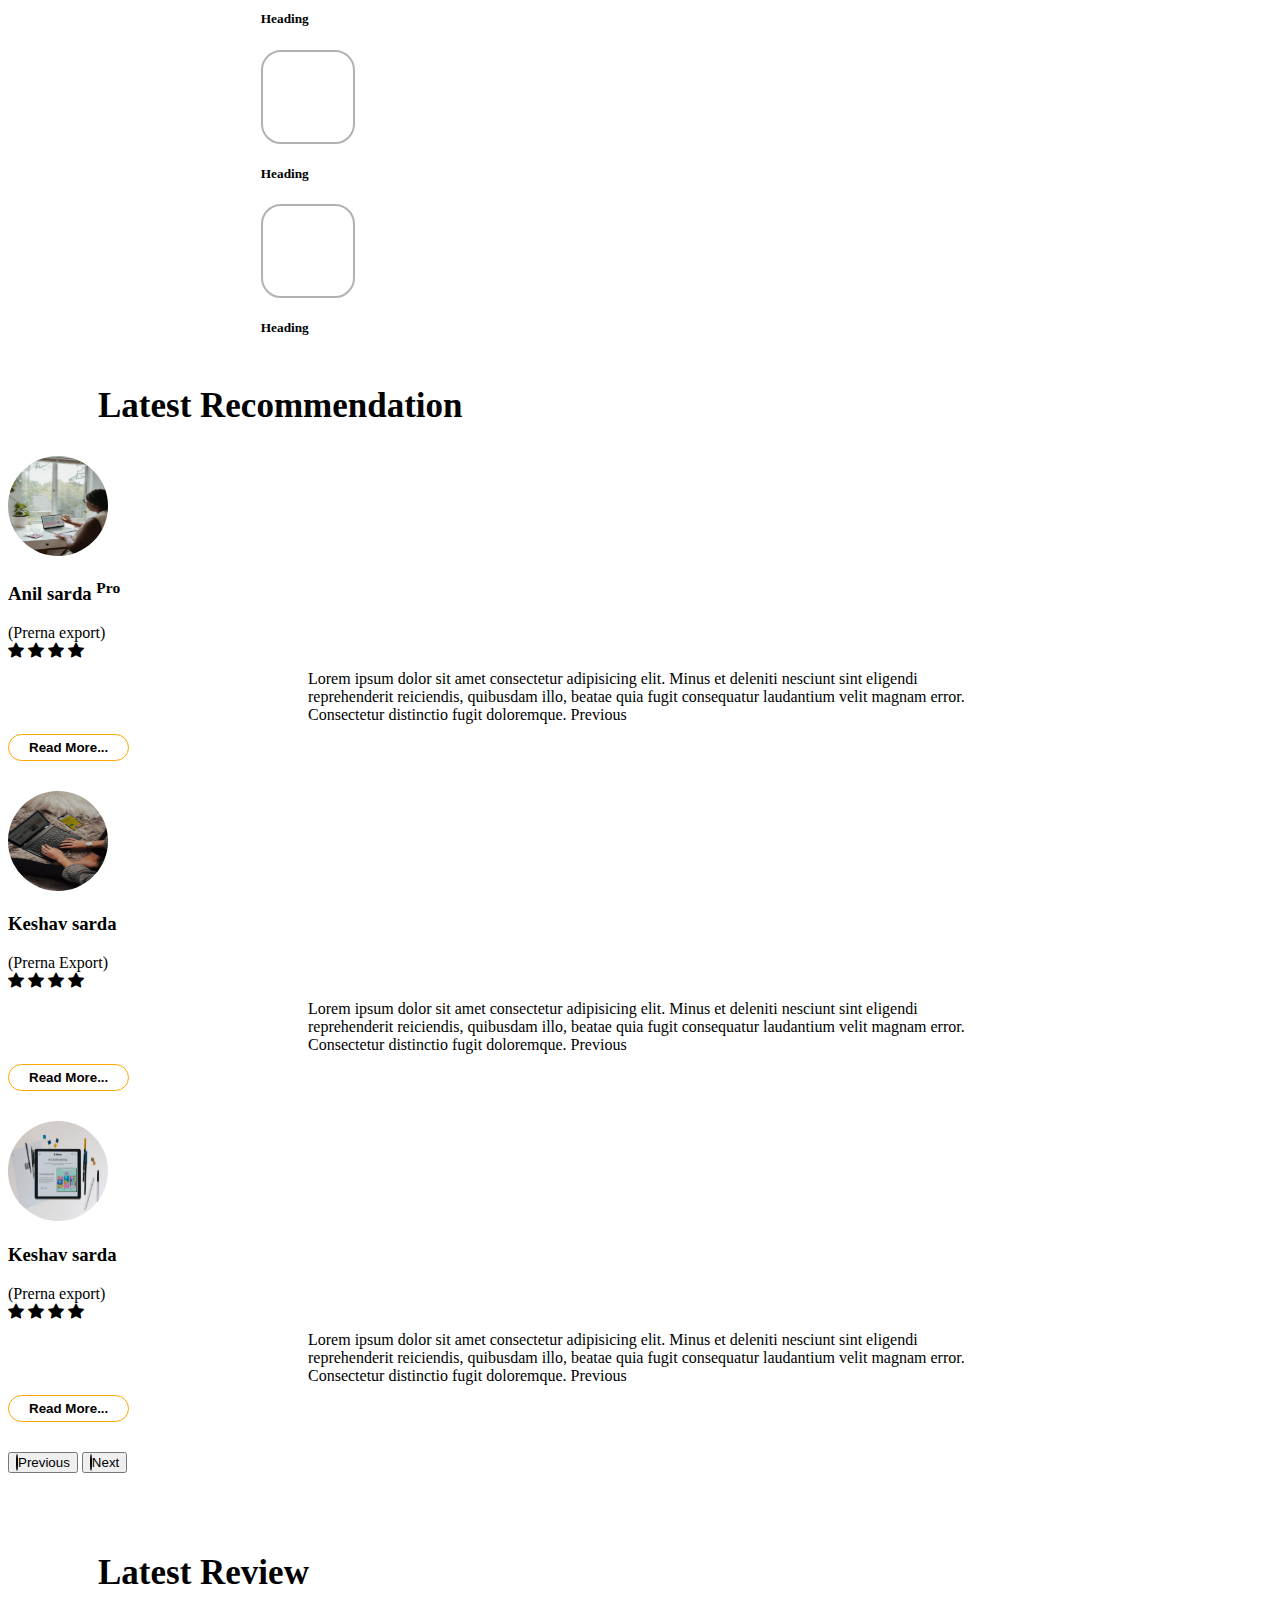
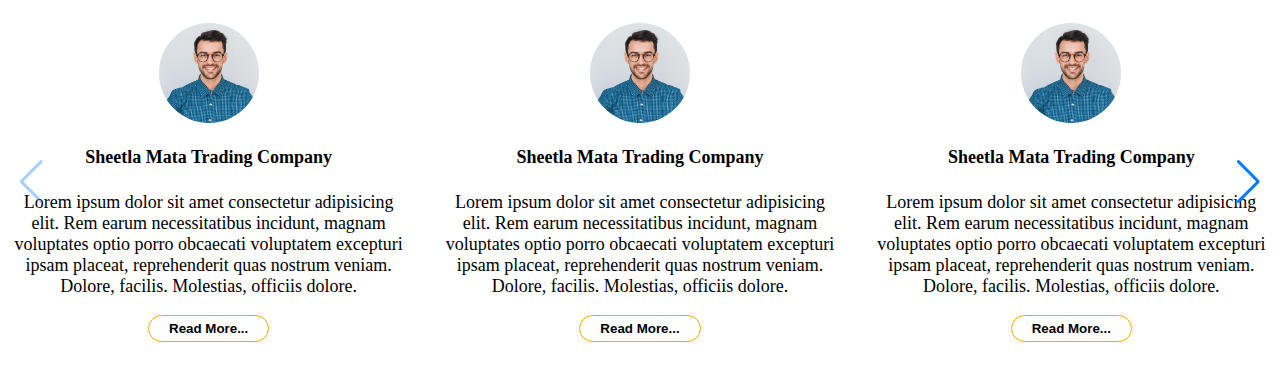
==== commit b847faec: "Update index.html" ====
--- a/index.html
+++ b/index.html
@@ -67,7 +67,7 @@
       </div>
       <div class="modal-footer">
         <button type="button" class="btn btn-secondary" data-bs-dismiss="modal">Close</button>
-        <button type="button" class="btn btn-primary">Understood</button>
+        <button type="button" class="btn btn-primary">save</button>
       </div>
     </div>
   </div>
